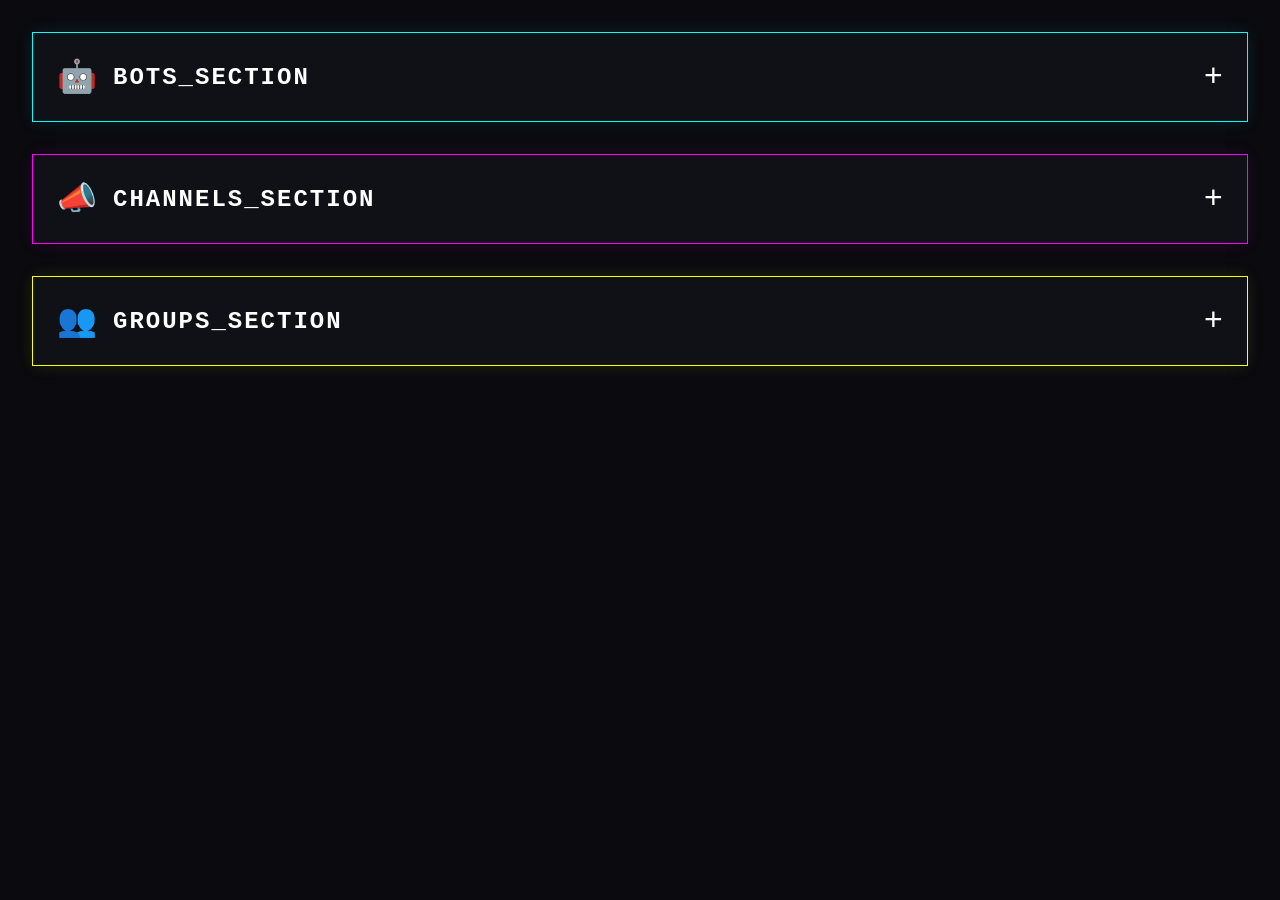
==== index.html @ acf625bb "Add files via upload" ====
<!DOCTYPE html>
<html lang="en">
<head>
    <meta charset="UTF-8">
    <meta name="viewport" content="width=device-width, initial-scale=1.0">
    <title>Cyber Dashboard</title>
    <link rel="stylesheet" href="style.css">
</head>
<body>
    <!-- Sezioni Collassabili -->
    <div class="projects-container">
        <!-- Sezione BOTS -->
        <div class="section">
            <div class="section-header" data-category="bots">
                <span class="section-icon">🤖</span>
                <h2>BOTS_SECTION</h2>
                <span class="section-toggle">+</span>
            </div>
            <div class="projects-grid" data-category="bots">
                <!-- BOTS cards qui -->
                <div class="cyber-card" data-category="bots">
                    <div class="card-glow"></div>
                    <div class="card-content">
                        <div class="card-header">
                            <span class="card-icon">🤖</span>
                            <h3>ChatFightBot</h3>
                            <span class="status-indicator active">ONLINE</span>
                        </div>
                        <p class="card-desc">Combat System</p>
                        <a href="https://t.me/ChatFightBot" class="card-link">
                            <span>ACCESS_BOT</span>
                            <span class="link-arrow">→</span>
                        </a>
                    </div>
                </div>

                <div class="cyber-card" data-category="bots">
                    <div class="card-glow"></div>
                    <div class="card-content">
                        <div class="card-header">
                            <span class="card-icon">🤖</span>
                            <h3>MultiForwardBot</h3>
                            <span class="status-indicator active">ONLINE</span>
                        </div>
                        <p class="card-desc">Forward System</p>
                        <a href="https://t.me/MultiForwardBot" class="card-link">
                            <span>ACCESS_BOT</span>
                            <span class="link-arrow">→</span>
                        </a>
                    </div>
                </div>

                <div class="cyber-card" data-category="bots">
                    <div class="card-glow"></div>
                    <div class="card-content">
                        <div class="card-header">
                            <span class="card-icon">🤖</span>
                            <h3>BlockListScammerBot</h3>
                            <span class="status-indicator active">ONLINE</span>
                        </div>
                        <p class="card-desc">Security System</p>
                        <a href="https://t.me/BlockListScammerBot" class="card-link">
                            <span>ACCESS_BOT</span>
                            <span class="link-arrow">→</span>
                        </a>
                    </div>
                </div>

                <div class="cyber-card offline" data-category="bots">
                    <div class="card-glow"></div>
                    <div class="card-content">
                        <div class="card-header">
                            <span class="card-icon">🤖</span>
                            <h3>DangerousUsersBot</h3>
                            <span class="status-indicator">OFFLINE</span>
                        </div>
                        <p class="card-desc">System Unavailable</p>
                        <span class="card-link disabled">
                            <span>ACCESS_DENIED</span>
                            <span class="link-arrow">×</span>
                        </span>
                    </div>
                </div>

                <div class="cyber-card offline" data-category="bots">
                    <div class="card-glow"></div>
                    <div class="card-content">
                        <div class="card-header">
                            <span class="card-icon">🤖</span>
                            <h3>WordChainMasterBot</h3>
                            <span class="status-indicator">OFFLINE</span>
                        </div>
                        <p class="card-desc">System Unavailable</p>
                        <span class="card-link disabled">
                            <span>ACCESS_DENIED</span>
                            <span class="link-arrow">×</span>
                        </span>
                    </div>
                </div>
            </div>
        </div>

        <!-- Sezione CHANNELS -->
        <div class="section">
            <div class="section-header" data-category="channels">
                <span class="section-icon">📣</span>
                <h2>CHANNELS_SECTION</h2>
                <span class="section-toggle">+</span>
            </div>
            <div class="projects-grid" data-category="channels">
                <!-- CHANNELS cards qui -->
                <div class="cyber-card" data-category="channels">
                    <div class="card-glow"></div>
                    <div class="card-content">
                        <div class="card-header">
                            <span class="card-icon">📣</span>
                            <h3>tginfoita</h3>
                            <span class="status-indicator active">ONLINE</span>
                        </div>
                        <p class="card-desc">Info Channel</p>
                        <a href="https://t.me/tginfoita" class="card-link">
                            <span>ACCESS_CHANNEL</span>
                            <span class="link-arrow">→</span>
                        </a>
                    </div>
                </div>

                <div class="cyber-card" data-category="channels">
                    <div class="card-glow"></div>
                    <div class="card-content">
                        <div class="card-header">
                            <span class="card-icon">📣</span>
                            <h3>betainfoita</h3>
                            <span class="status-indicator active">ONLINE</span>
                        </div>
                        <p class="card-desc">Beta Channel</p>
                        <a href="https://t.me/betainfoita" class="card-link">
                            <span>ACCESS_CHANNEL</span>
                            <span class="link-arrow">→</span>
                        </a>
                    </div>
                </div>

                <div class="cyber-card" data-category="channels">
                    <div class="card-glow"></div>
                    <div class="card-content">
                        <div class="card-header">
                            <span class="card-icon">📣</span>
                            <h3>ChatFightUpdates</h3>
                            <span class="status-indicator active">ONLINE</span>
                        </div>
                        <p class="card-desc">Updates Channel</p>
                        <a href="https://t.me/ChatFightUpdates" class="card-link">
                            <span>ACCESS_CHANNEL</span>
                            <span class="link-arrow">→</span>
                        </a>
                    </div>
                </div>
            </div>
        </div>

        <!-- Sezione GROUPS -->
        <div class="section">
            <div class="section-header" data-category="groups">
                <span class="section-icon">👥</span>
                <h2>GROUPS_SECTION</h2>
                <span class="section-toggle">+</span>
            </div>
            <div class="projects-grid" data-category="groups">
                <!-- GROUPS cards qui -->
                <div class="cyber-card" data-category="groups">
                    <div class="card-glow"></div>
                    <div class="card-content">
                        <div class="card-header">
                            <span class="card-icon">👥</span>
                            <h3>ITA_Gruppi</h3>
                            <span class="status-indicator active">ONLINE</span>
                        </div>
                        <p class="card-desc">Italian Hub</p>
                        <a href="https://t.me/ITA_Gruppi" class="card-link">
                            <span>ACCESS_GROUP</span>
                            <span class="link-arrow">→</span>
                        </a>
                    </div>
                </div>

                <div class="cyber-card" data-category="groups">
                    <div class="card-glow"></div>
                    <div class="card-content">
                        <div class="card-header">
                            <span class="card-icon">👥</span>
                            <h3>NetworkCina</h3>
                            <span class="status-indicator active">ONLINE</span>
                        </div>
                        <p class="card-desc">Network Hub</p>
                        <a href="https://t.me/NetworkCina/18" class="card-link">
                            <span>ACCESS_GROUP</span>
                            <span class="link-arrow">→</span>
                        </a>
                    </div>
                </div>

                <div class="cyber-card" data-category="groups">
                    <div class="card-glow"></div>
                    <div class="card-content">
                        <div class="card-header">
                            <span class="card-icon">👥</span>
                            <h3>tginfoitachat</h3>
                            <span class="status-indicator active">ONLINE</span>
                        </div>
                        <p class="card-desc">Chat Group</p>
                        <a href="https://t.me/tginfoitachat" class="card-link">
                            <span>ACCESS_GROUP</span>
                            <span class="link-arrow">→</span>
                        </a>
                    </div>
                </div>

                <div class="cyber-card" data-category="groups">
                    <div class="card-glow"></div>
                    <div class="card-content">
                        <div class="card-header">
                            <span class="card-icon">👥</span>
                            <h3>PlayersNetwork</h3>
                            <span class="status-indicator active">ONLINE</span>
                        </div>
                        <p class="card-desc">Players Hub</p>
                        <a href="https://t.me/PlayersNetwork/40" class="card-link">
                            <span>ACCESS_GROUP</span>
                            <span class="link-arrow">→</span>
                        </a>
                    </div>
                </div>
            </div>
        </div>
    </div>
    <script src="script.js"></script>
</body>
</html>
---- style.css ----
:root {
    /* Colors per category */
    --bot-primary: #00ffff;
    --bot-glow: rgba(0, 255, 255, 0.2);
    --channel-primary: #ff00ff;
    --channel-glow: rgba(255, 0, 255, 0.2);
    --group-primary: #ffff00;
    --group-glow: rgba(255, 255, 0, 0.2);
    
    /* Status colors */
    --status-online: #00ff00;
    --status-offline: #ff0000;
    
    /* Base colors */
    --bg: #0a0a0f;
    --card-bg: rgba(16, 16, 24, 0.95);
    --text: #ffffff;
    --text-dim: rgba(255, 255, 255, 0.7);
}

* {
    margin: 0;
    padding: 0;
    box-sizing: border-box;
}

body {
    background: var(--bg);
    color: var(--text);
    font-family: 'Courier New', monospace;
    min-height: 100vh;
    padding: 2rem;
}

/* Sezioni Collassabili */
.projects-container {
    max-width: 1400px;
    margin: 0 auto;
}

.section {
    margin-bottom: 2rem;
}

.section-header {
    display: flex;
    align-items: center;
    padding: 1.5rem;
    background: var(--card-bg);
    border: 1px solid rgba(255, 255, 255, 0.1);
    cursor: pointer;
    transition: all 0.3s ease;
    margin-bottom: 1rem;
}

.section-header[data-category="bots"] {
    border-color: var(--bot-primary);
    box-shadow: 0 0 15px rgba(0, 255, 255, 0.1);
}

.section-header[data-category="channels"] {
    border-color: var(--channel-primary);
    box-shadow: 0 0 15px rgba(255, 0, 255, 0.1);
}

.section-header[data-category="groups"] {
    border-color: var(--group-primary);
    box-shadow: 0 0 15px rgba(255, 255, 0, 0.1);
}

.section-icon {
    font-size: 2rem;
    margin-right: 1rem;
}

.section-header h2 {
    flex-grow: 1;
    font-size: 1.5rem;
    letter-spacing: 2px;
}

.section-toggle {
    font-size: 2rem;
    transition: transform 0.3s ease;
}

.section.active .section-toggle {
    transform: rotate(45deg);
}

.projects-grid {
    display: none;
    grid-template-columns: repeat(auto-fit, minmax(320px, 1fr));
    gap: 2rem;
    perspective: 1000px;
    padding: 1rem;
}

.section.active .projects-grid {
    display: grid;
}

/* Base Card Styles */
.cyber-card {
    position: relative;
    background: var(--card-bg);
    border: 1px solid rgba(255, 255, 255, 0.1);
    padding: 1.5rem;
    border-radius: 4px;
    transition: all 0.3s cubic-bezier(0.4, 0, 0.2, 1);
    transform-style: preserve-3d;
    backdrop-filter: blur(10px);
}

/* Category-specific card styles */
.cyber-card[data-category="bots"] {
    border-color: var(--bot-primary);
    box-shadow: 0 0 15px rgba(0, 255, 255, 0.1);
}

.cyber-card[data-category="channels"] {
    border-color: var(--channel-primary);
    box-shadow: 0 0 15px rgba(255, 0, 255, 0.1);
}

.cyber-card[data-category="groups"] {
    border-color: var(--group-primary);
    box-shadow: 0 0 15px rgba(255, 255, 0, 0.1);
}

/* Card Glow Effects */
.card-glow {
    position: absolute;
    inset: 0;
    pointer-events: none;
    opacity: 0;
    transition: opacity 0.3s ease;
    border-radius: 4px;
}

.cyber-card[data-category="bots"] .card-glow {
    background: var(--bot-glow);
}

.cyber-card[data-category="channels"] .card-glow {
    background: var(--channel-glow);
}

.cyber-card[data-category="groups"] .card-glow {
    background: var(--group-glow);
}

.cyber-card:hover .card-glow {
    opacity: 1;
    animation: glowPulse 2s infinite;
}

/* Card Content */
.card-content {
    position: relative;
    z-index: 1;
}

.card-header {
    display: flex;
    align-items: center;
    gap: 1rem;
    margin-bottom: 1rem;
    border-bottom: 1px solid rgba(255, 255, 255, 0.1);
    padding-bottom: 1rem;
}

.card-icon {
    font-size: 1.5rem;
    filter: drop-shadow(0 0 5px currentColor);
}

/* Status Indicators */
.status-indicator {
    margin-left: auto;
    padding: 0.3rem 0.8rem;
    border-radius: 2px;
    font-size: 0.8rem;
    text-transform: uppercase;
    letter-spacing: 1px;
    position: relative;
    overflow: hidden;
}

.status-indicator.active {
    background: rgba(0, 255, 0, 0.1);
    border: 1px solid var(--status-online);
    color: var(--status-online);
}

.status-indicator.active::before {
    content: '';
    position: absolute;
    width: 100%;
    height: 2px;
    background: var(--status-online);
    bottom: 0;
    left: 0;
    animation: scanline 2s linear infinite;
}

.status-indicator:not(.active) {
    background: rgba(255, 0, 0, 0.1);
    border: 1px solid var(--status-offline);
    color: var(--status-offline);
}

/* Card Description */
.card-desc {
    color: var(--text-dim);
    font-size: 0.9rem;
    margin-bottom: 1.5rem;
    line-height: 1.4;
}

/* Card Links */
.card-link {
    display: flex;
    justify-content: space-between;
    align-items: center;
    padding: 0.8rem 1rem;
    text-decoration: none;
    border: 1px solid currentColor;
    transition: all 0.3s ease;
    position: relative;
    overflow: hidden;
}

.cyber-card[data-category="bots"] .card-link {
    color: var(--bot-primary);
}

.cyber-card[data-category="channels"] .card-link {
    color: var(--channel-primary);
}

.cyber-card[data-category="groups"] .card-link {
    color: var(--group-primary);
}

.card-link::before {
    content: '';
    position: absolute;
    top: 0;
    left: -100%;
    width: 100%;
    height: 100%;
    background: currentColor;
    opacity: 0.1;
    transition: transform 0.3s ease;
}

.card-link:hover::before {
    transform: translateX(100%);
}

.link-arrow {
    transition: transform 0.3s ease;
}

.card-link:hover .link-arrow {
    transform: translateX(5px);
}

/* Disabled State */
.cyber-card.offline {
    opacity: 0.7;
    filter: grayscale(0.5);
}

.cyber-card.offline .card-link.disabled {
    cursor: not-allowed;
    opacity: 0.5;
    border-color: var(--status-offline);
    color: var(--status-offline);
}

/* Animations */
@keyframes glowPulse {
    0% { opacity: 0.5; }
    50% { opacity: 1; }
    100% { opacity: 0.5; }
}

@keyframes scanline {
    0% { transform: translateX(-100%); }
    100% { transform: translateX(100%); }
}

/* Hover Effects */
.cyber-card:hover {
    transform: translateY(-5px);
}

.cyber-card.offline:hover {
    transform: none;
}

/* Section Header Hover Effects */
.section-header:hover {
    transform: translateY(-2px);
}

.section-header[data-category="bots"]:hover {
    box-shadow: 0 0 20px rgba(0, 255, 255, 0.2);
}

.section-header[data-category="channels"]:hover {
    box-shadow: 0 0 20px rgba(255, 0, 255, 0.2);
}

.section-header[data-category="groups"]:hover {
    box-shadow: 0 0 20px rgba(255, 255, 0, 0.2);
}

/* Media Queries */
@media (max-width: 768px) {
    .projects-grid {
        grid-template-columns: 1fr;
    }
    
    .cyber-card {
        margin: 1rem 0;
    }

    .section-header {
        padding: 1rem;
    }

    .section-header h2 {
        font-size: 1.2rem;
    }
}

/* Category-specific card hover states */
.cyber-card[data-category="bots"]:hover {
    box-shadow: 0 0 30px rgba(0, 255, 255, 0.2);
}

.cyber-card[data-category="channels"]:hover {
    box-shadow: 0 0 30px rgba(255, 0, 255, 0.2);
}

.cyber-card[data-category="groups"]:hover {
    box-shadow: 0 0 30px rgba(255, 255, 0, 0.2);
}
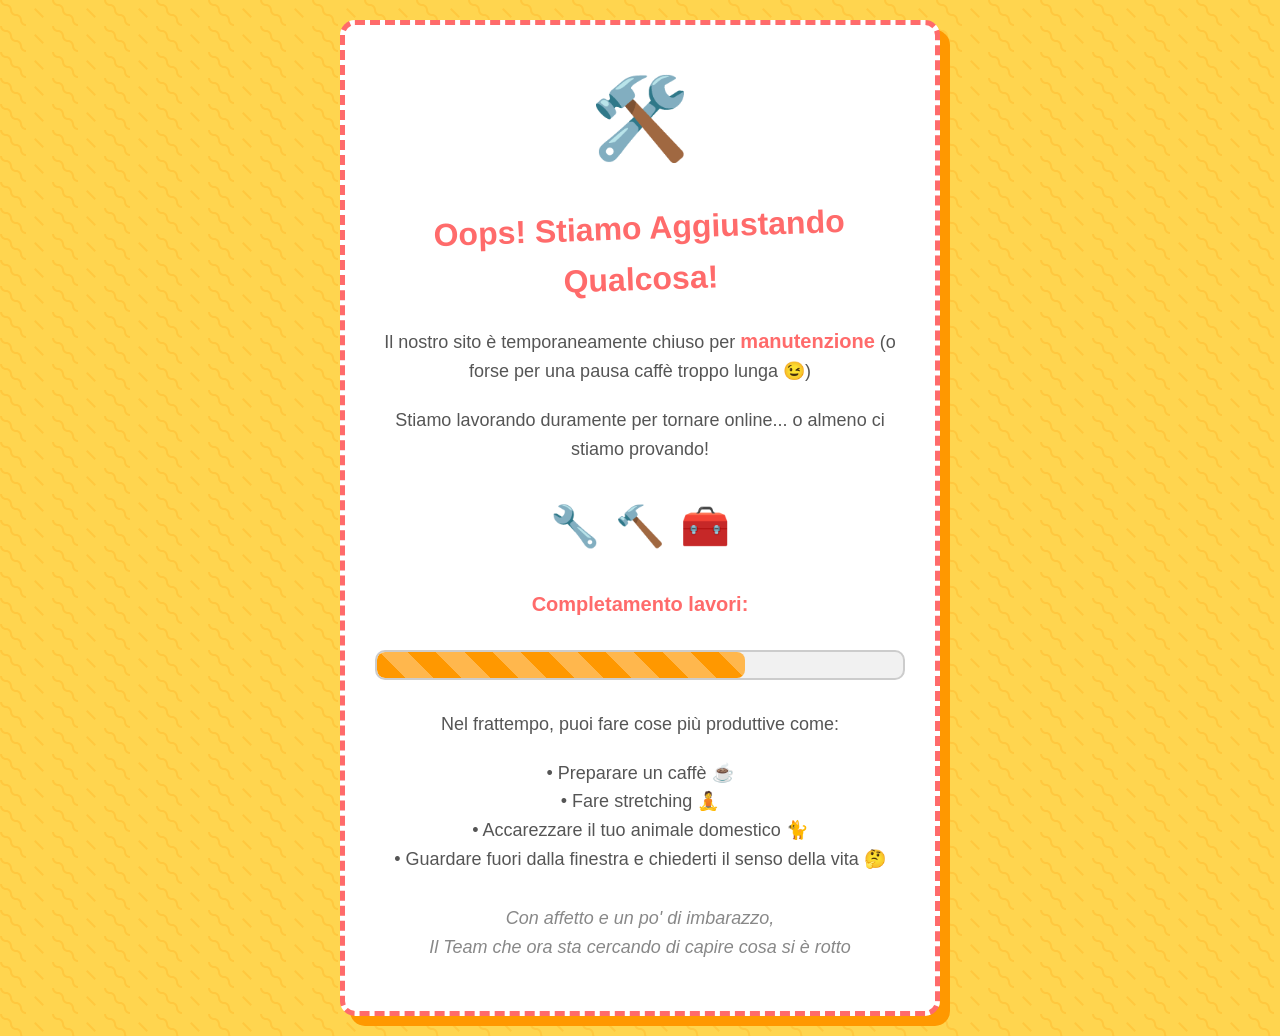
==== commit 19f9a07f: "Add files via upload" ====
--- a/index.html
+++ b/index.html
@@ -1,239 +1,181 @@
 <!DOCTYPE html>
-<html lang="en">
+<html lang="it">
 <head>
     <meta charset="UTF-8">
     <meta name="viewport" content="width=device-width, initial-scale=1.0">
-    <title>Cyber Dashboard</title>
-    <link rel="stylesheet" href="style.css">
+    <title>Oops! Stiamo Sistemando le Cose</title>
+    <style>
+        * {
+            margin: 0;
+            padding: 0;
+            box-sizing: border-box;
+        }
+        
+        body {
+            font-family: 'Comic Sans MS', cursive, sans-serif;
+            background-color: #ffd54f;
+            color: #333;
+            line-height: 1.6;
+            display: flex;
+            justify-content: center;
+            align-items: center;
+            min-height: 100vh;
+            padding: 20px;
+            background-image: url("data:image/svg+xml,%3Csvg width='52' height='26' viewBox='0 0 52 26' xmlns='http://www.w3.org/2000/svg'%3E%3Cg fill='none' fill-rule='evenodd'%3E%3Cg fill='%23ff9800' fill-opacity='0.2'%3E%3Cpath d='M10 10c0-2.21-1.79-4-4-4-3.314 0-6-2.686-6-6h2c0 2.21 1.79 4 4 4 3.314 0 6 2.686 6 6 0 2.21 1.79 4 4 4 3.314 0 6 2.686 6 6 0 2.21 1.79 4 4 4v2c-3.314 0-6-2.686-6-6 0-2.21-1.79-4-4-4-3.314 0-6-2.686-6-6zm25.464-1.95l8.486 8.486-1.414 1.414-8.486-8.486 1.414-1.414z' /%3E%3C/g%3E%3C/g%3E%3C/svg%3E");
+        }
+        
+        .container {
+            background-color: white;
+            border-radius: 15px;
+            border: 5px dashed #ff6b6b;
+            padding: 30px;
+            text-align: center;
+            max-width: 600px;
+            width: 100%;
+            box-shadow: 10px 10px 0px #ff9800;
+        }
+        
+        h1 {
+            color: #ff6b6b;
+            margin-bottom: 20px;
+            font-size: 32px;
+            transform: rotate(-2deg);
+        }
+        
+        .emoji {
+            font-size: 80px;
+            margin-bottom: 20px;
+            animation: bounce 2s infinite;
+        }
+        
+        p {
+            font-size: 18px;
+            margin-bottom: 20px;
+            color: #555;
+        }
+        
+        .strong {
+            font-weight: bold;
+            color: #ff6b6b;
+            font-size: 20px;
+        }
+        
+        .progress-container {
+            width: 100%;
+            background-color: #f1f1f1;
+            border-radius: 10px;
+            margin: 30px 0;
+            height: 30px;
+            border: 2px solid #ccc;
+            position: relative;
+            overflow: hidden;
+        }
+        
+        .progress-bar {
+            width: 70%;
+            height: 100%;
+            background: repeating-linear-gradient(
+                45deg,
+                #ff9800,
+                #ff9800 20px,
+                #ffb74d 20px,
+                #ffb74d 40px
+            );
+            border-radius: 8px;
+            animation: progress 3s ease-in-out infinite alternate;
+        }
+        
+        .tools {
+            display: flex;
+            justify-content: center;
+            margin: 30px 0;
+            gap: 15px;
+        }
+        
+        .tool {
+            font-size: 40px;
+            animation: wiggle 3s infinite;
+            transform-origin: center;
+        }
+        
+        .signature {
+            margin-top: 30px;
+            font-style: italic;
+            color: #888;
+        }
+        
+        @keyframes bounce {
+            0%, 100% {
+                transform: translateY(0);
+            }
+            50% {
+                transform: translateY(-20px);
+            }
+        }
+        
+        @keyframes wiggle {
+            0%, 100% {
+                transform: rotate(0deg);
+            }
+            25% {
+                transform: rotate(10deg);
+            }
+            75% {
+                transform: rotate(-10deg);
+            }
+        }
+        
+        @keyframes progress {
+            0% {
+                width: 30%;
+            }
+            100% {
+                width: 90%;
+            }
+        }
+        
+        @media (max-width: 768px) {
+            .container {
+                padding: 20px;
+                border-width: 3px;
+                box-shadow: 5px 5px 0px #ff9800;
+            }
+            
+            h1 {
+                font-size: 24px;
+            }
+            
+            .emoji {
+                font-size: 60px;
+            }
+        }
+    </style>
 </head>
 <body>
-    <!-- Sezioni Collassabili -->
-    <div class="projects-container">
-        <!-- Sezione BOTS -->
-        <div class="section">
-            <div class="section-header" data-category="bots">
-                <span class="section-icon">🤖</span>
-                <h2>BOTS_SECTION</h2>
-                <span class="section-toggle">+</span>
-            </div>
-            <div class="projects-grid" data-category="bots">
-                <!-- BOTS cards qui -->
-                <div class="cyber-card" data-category="bots">
-                    <div class="card-glow"></div>
-                    <div class="card-content">
-                        <div class="card-header">
-                            <span class="card-icon">🤖</span>
-                            <h3>ChatFightBot</h3>
-                            <span class="status-indicator active">ONLINE</span>
-                        </div>
-                        <p class="card-desc">Combat System</p>
-                        <a href="https://t.me/ChatFightBot" class="card-link">
-                            <span>ACCESS_BOT</span>
-                            <span class="link-arrow">→</span>
-                        </a>
-                    </div>
-                </div>
-
-                <div class="cyber-card" data-category="bots">
-                    <div class="card-glow"></div>
-                    <div class="card-content">
-                        <div class="card-header">
-                            <span class="card-icon">🤖</span>
-                            <h3>MultiForwardBot</h3>
-                            <span class="status-indicator active">ONLINE</span>
-                        </div>
-                        <p class="card-desc">Forward System</p>
-                        <a href="https://t.me/MultiForwardBot" class="card-link">
-                            <span>ACCESS_BOT</span>
-                            <span class="link-arrow">→</span>
-                        </a>
-                    </div>
-                </div>
-
-                <div class="cyber-card" data-category="bots">
-                    <div class="card-glow"></div>
-                    <div class="card-content">
-                        <div class="card-header">
-                            <span class="card-icon">🤖</span>
-                            <h3>BlockListScammerBot</h3>
-                            <span class="status-indicator active">ONLINE</span>
-                        </div>
-                        <p class="card-desc">Security System</p>
-                        <a href="https://t.me/BlockListScammerBot" class="card-link">
-                            <span>ACCESS_BOT</span>
-                            <span class="link-arrow">→</span>
-                        </a>
-                    </div>
-                </div>
-
-                <div class="cyber-card offline" data-category="bots">
-                    <div class="card-glow"></div>
-                    <div class="card-content">
-                        <div class="card-header">
-                            <span class="card-icon">🤖</span>
-                            <h3>DangerousUsersBot</h3>
-                            <span class="status-indicator">OFFLINE</span>
-                        </div>
-                        <p class="card-desc">System Unavailable</p>
-                        <span class="card-link disabled">
-                            <span>ACCESS_DENIED</span>
-                            <span class="link-arrow">×</span>
-                        </span>
-                    </div>
-                </div>
-
-                <div class="cyber-card offline" data-category="bots">
-                    <div class="card-glow"></div>
-                    <div class="card-content">
-                        <div class="card-header">
-                            <span class="card-icon">🤖</span>
-                            <h3>WordChainMasterBot</h3>
-                            <span class="status-indicator">OFFLINE</span>
-                        </div>
-                        <p class="card-desc">System Unavailable</p>
-                        <span class="card-link disabled">
-                            <span>ACCESS_DENIED</span>
-                            <span class="link-arrow">×</span>
-                        </span>
-                    </div>
-                </div>
-            </div>
+    <div class="container">
+        <div class="emoji">🛠️</div>
+        <h1>Oops! Stiamo Aggiustando Qualcosa!</h1>
+        <p>Il nostro sito è temporaneamente chiuso per <span class="strong">manutenzione</span> (o forse per una pausa caffè troppo lunga 😉)</p>
+        <p>Stiamo lavorando duramente per tornare online... o almeno ci stiamo provando!</p>
+        
+        <div class="tools">
+            <div class="tool">🔧</div>
+            <div class="tool">🔨</div>
+            <div class="tool">🧰</div>
         </div>
-
-        <!-- Sezione CHANNELS -->
-        <div class="section">
-            <div class="section-header" data-category="channels">
-                <span class="section-icon">📣</span>
-                <h2>CHANNELS_SECTION</h2>
-                <span class="section-toggle">+</span>
-            </div>
-            <div class="projects-grid" data-category="channels">
-                <!-- CHANNELS cards qui -->
-                <div class="cyber-card" data-category="channels">
-                    <div class="card-glow"></div>
-                    <div class="card-content">
-                        <div class="card-header">
-                            <span class="card-icon">📣</span>
-                            <h3>tginfoita</h3>
-                            <span class="status-indicator active">ONLINE</span>
-                        </div>
-                        <p class="card-desc">Info Channel</p>
-                        <a href="https://t.me/tginfoita" class="card-link">
-                            <span>ACCESS_CHANNEL</span>
-                            <span class="link-arrow">→</span>
-                        </a>
-                    </div>
-                </div>
-
-                <div class="cyber-card" data-category="channels">
-                    <div class="card-glow"></div>
-                    <div class="card-content">
-                        <div class="card-header">
-                            <span class="card-icon">📣</span>
-                            <h3>betainfoita</h3>
-                            <span class="status-indicator active">ONLINE</span>
-                        </div>
-                        <p class="card-desc">Beta Channel</p>
-                        <a href="https://t.me/betainfoita" class="card-link">
-                            <span>ACCESS_CHANNEL</span>
-                            <span class="link-arrow">→</span>
-                        </a>
-                    </div>
-                </div>
-
-                <div class="cyber-card" data-category="channels">
-                    <div class="card-glow"></div>
-                    <div class="card-content">
-                        <div class="card-header">
-                            <span class="card-icon">📣</span>
-                            <h3>ChatFightUpdates</h3>
-                            <span class="status-indicator active">ONLINE</span>
-                        </div>
-                        <p class="card-desc">Updates Channel</p>
-                        <a href="https://t.me/ChatFightUpdates" class="card-link">
-                            <span>ACCESS_CHANNEL</span>
-                            <span class="link-arrow">→</span>
-                        </a>
-                    </div>
-                </div>
-            </div>
+        
+        <p class="strong">Completamento lavori:</p>
+        <div class="progress-container">
+            <div class="progress-bar"></div>
         </div>
-
-        <!-- Sezione GROUPS -->
-        <div class="section">
-            <div class="section-header" data-category="groups">
-                <span class="section-icon">👥</span>
-                <h2>GROUPS_SECTION</h2>
-                <span class="section-toggle">+</span>
-            </div>
-            <div class="projects-grid" data-category="groups">
-                <!-- GROUPS cards qui -->
-                <div class="cyber-card" data-category="groups">
-                    <div class="card-glow"></div>
-                    <div class="card-content">
-                        <div class="card-header">
-                            <span class="card-icon">👥</span>
-                            <h3>ITA_Gruppi</h3>
-                            <span class="status-indicator active">ONLINE</span>
-                        </div>
-                        <p class="card-desc">Italian Hub</p>
-                        <a href="https://t.me/ITA_Gruppi" class="card-link">
-                            <span>ACCESS_GROUP</span>
-                            <span class="link-arrow">→</span>
-                        </a>
-                    </div>
-                </div>
-
-                <div class="cyber-card" data-category="groups">
-                    <div class="card-glow"></div>
-                    <div class="card-content">
-                        <div class="card-header">
-                            <span class="card-icon">👥</span>
-                            <h3>NetworkCina</h3>
-                            <span class="status-indicator active">ONLINE</span>
-                        </div>
-                        <p class="card-desc">Network Hub</p>
-                        <a href="https://t.me/NetworkCina/18" class="card-link">
-                            <span>ACCESS_GROUP</span>
-                            <span class="link-arrow">→</span>
-                        </a>
-                    </div>
-                </div>
-
-                <div class="cyber-card" data-category="groups">
-                    <div class="card-glow"></div>
-                    <div class="card-content">
-                        <div class="card-header">
-                            <span class="card-icon">👥</span>
-                            <h3>tginfoitachat</h3>
-                            <span class="status-indicator active">ONLINE</span>
-                        </div>
-                        <p class="card-desc">Chat Group</p>
-                        <a href="https://t.me/tginfoitachat" class="card-link">
-                            <span>ACCESS_GROUP</span>
-                            <span class="link-arrow">→</span>
-                        </a>
-                    </div>
-                </div>
-
-                <div class="cyber-card" data-category="groups">
-                    <div class="card-glow"></div>
-                    <div class="card-content">
-                        <div class="card-header">
-                            <span class="card-icon">👥</span>
-                            <h3>PlayersNetwork</h3>
-                            <span class="status-indicator active">ONLINE</span>
-                        </div>
-                        <p class="card-desc">Players Hub</p>
-                        <a href="https://t.me/PlayersNetwork/40" class="card-link">
-                            <span>ACCESS_GROUP</span>
-                            <span class="link-arrow">→</span>
-                        </a>
-                    </div>
-                </div>
-            </div>
-        </div>
+        
+        <p>Nel frattempo, puoi fare cose più produttive come:</p>
+        <p>• Preparare un caffè ☕<br>
+           • Fare stretching 🧘<br>
+           • Accarezzare il tuo animale domestico 🐈<br>
+           • Guardare fuori dalla finestra e chiederti il senso della vita 🤔</p>
+        
+        <p class="signature">Con affetto e un po' di imbarazzo, <br>Il Team che ora sta cercando di capire cosa si è rotto</p>
     </div>
-    <script src="script.js"></script>
 </body>
-</html>
+</html>
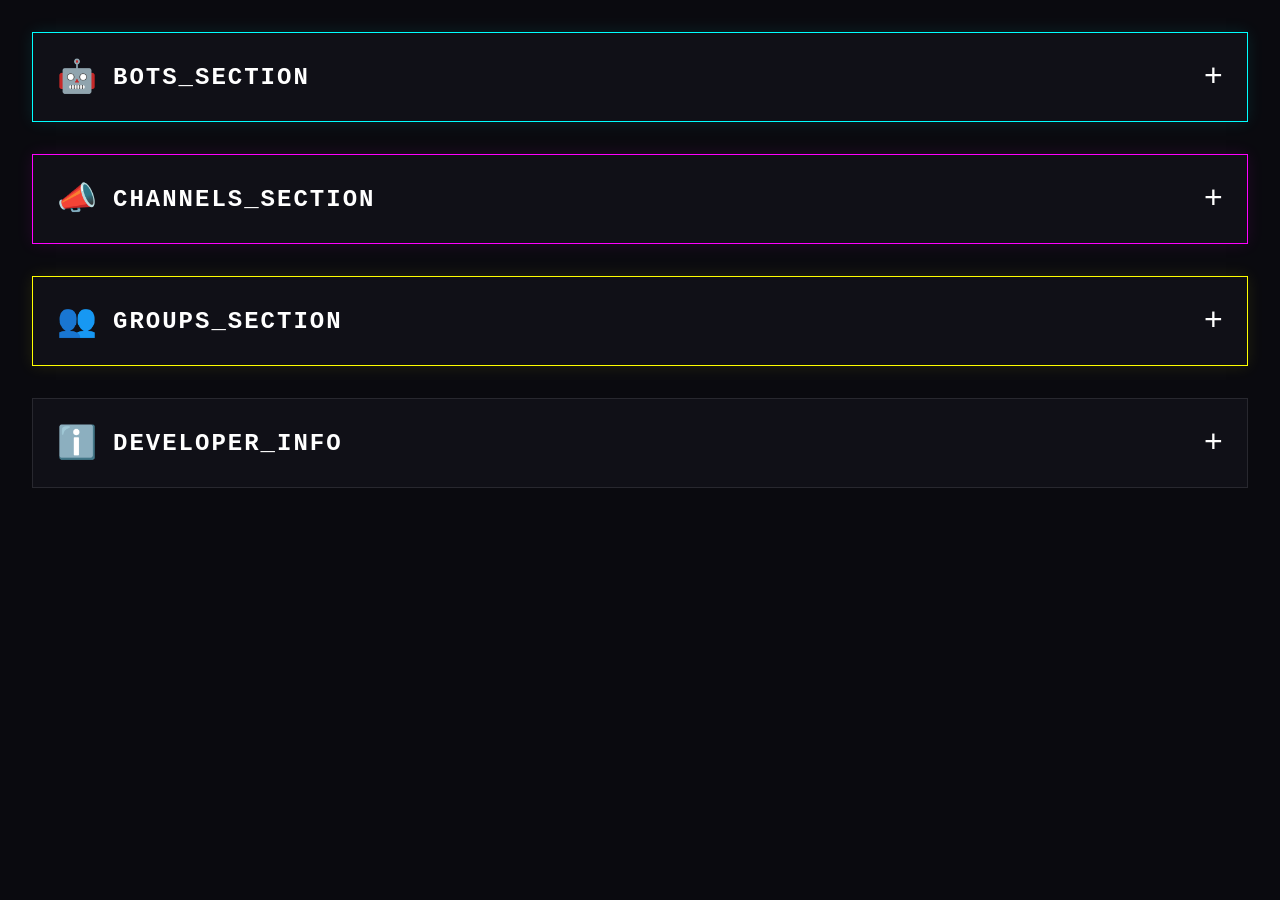
==== commit 4d53eb88: "Add files via upload" ====
--- a/index.html
+++ b/index.html
@@ -1,181 +1,296 @@
 <!DOCTYPE html>
-<html lang="it">
+<html lang="en">
 <head>
     <meta charset="UTF-8">
     <meta name="viewport" content="width=device-width, initial-scale=1.0">
-    <title>Oops! Stiamo Sistemando le Cose</title>
-    <style>
-        * {
-            margin: 0;
-            padding: 0;
-            box-sizing: border-box;
-        }
-        
-        body {
-            font-family: 'Comic Sans MS', cursive, sans-serif;
-            background-color: #ffd54f;
-            color: #333;
-            line-height: 1.6;
-            display: flex;
-            justify-content: center;
-            align-items: center;
-            min-height: 100vh;
-            padding: 20px;
-            background-image: url("data:image/svg+xml,%3Csvg width='52' height='26' viewBox='0 0 52 26' xmlns='http://www.w3.org/2000/svg'%3E%3Cg fill='none' fill-rule='evenodd'%3E%3Cg fill='%23ff9800' fill-opacity='0.2'%3E%3Cpath d='M10 10c0-2.21-1.79-4-4-4-3.314 0-6-2.686-6-6h2c0 2.21 1.79 4 4 4 3.314 0 6 2.686 6 6 0 2.21 1.79 4 4 4 3.314 0 6 2.686 6 6 0 2.21 1.79 4 4 4v2c-3.314 0-6-2.686-6-6 0-2.21-1.79-4-4-4-3.314 0-6-2.686-6-6zm25.464-1.95l8.486 8.486-1.414 1.414-8.486-8.486 1.414-1.414z' /%3E%3C/g%3E%3C/g%3E%3C/svg%3E");
-        }
-        
-        .container {
-            background-color: white;
-            border-radius: 15px;
-            border: 5px dashed #ff6b6b;
-            padding: 30px;
-            text-align: center;
-            max-width: 600px;
-            width: 100%;
-            box-shadow: 10px 10px 0px #ff9800;
-        }
-        
-        h1 {
-            color: #ff6b6b;
-            margin-bottom: 20px;
-            font-size: 32px;
-            transform: rotate(-2deg);
-        }
-        
-        .emoji {
-            font-size: 80px;
-            margin-bottom: 20px;
-            animation: bounce 2s infinite;
-        }
-        
-        p {
-            font-size: 18px;
-            margin-bottom: 20px;
-            color: #555;
-        }
-        
-        .strong {
-            font-weight: bold;
-            color: #ff6b6b;
-            font-size: 20px;
-        }
-        
-        .progress-container {
-            width: 100%;
-            background-color: #f1f1f1;
-            border-radius: 10px;
-            margin: 30px 0;
-            height: 30px;
-            border: 2px solid #ccc;
-            position: relative;
-            overflow: hidden;
-        }
-        
-        .progress-bar {
-            width: 70%;
-            height: 100%;
-            background: repeating-linear-gradient(
-                45deg,
-                #ff9800,
-                #ff9800 20px,
-                #ffb74d 20px,
-                #ffb74d 40px
-            );
-            border-radius: 8px;
-            animation: progress 3s ease-in-out infinite alternate;
-        }
-        
-        .tools {
-            display: flex;
-            justify-content: center;
-            margin: 30px 0;
-            gap: 15px;
-        }
-        
-        .tool {
-            font-size: 40px;
-            animation: wiggle 3s infinite;
-            transform-origin: center;
-        }
-        
-        .signature {
-            margin-top: 30px;
-            font-style: italic;
-            color: #888;
-        }
-        
-        @keyframes bounce {
-            0%, 100% {
-                transform: translateY(0);
-            }
-            50% {
-                transform: translateY(-20px);
-            }
-        }
-        
-        @keyframes wiggle {
-            0%, 100% {
-                transform: rotate(0deg);
-            }
-            25% {
-                transform: rotate(10deg);
-            }
-            75% {
-                transform: rotate(-10deg);
-            }
-        }
-        
-        @keyframes progress {
-            0% {
-                width: 30%;
-            }
-            100% {
-                width: 90%;
-            }
-        }
-        
-        @media (max-width: 768px) {
-            .container {
-                padding: 20px;
-                border-width: 3px;
-                box-shadow: 5px 5px 0px #ff9800;
-            }
-            
-            h1 {
-                font-size: 24px;
-            }
-            
-            .emoji {
-                font-size: 60px;
-            }
-        }
-    </style>
+    <title>Cyber Dashboard</title>
+    <link rel="stylesheet" href="style.css">
 </head>
 <body>
-    <div class="container">
-        <div class="emoji">🛠️</div>
-        <h1>Oops! Stiamo Aggiustando Qualcosa!</h1>
-        <p>Il nostro sito è temporaneamente chiuso per <span class="strong">manutenzione</span> (o forse per una pausa caffè troppo lunga 😉)</p>
-        <p>Stiamo lavorando duramente per tornare online... o almeno ci stiamo provando!</p>
-        
-        <div class="tools">
-            <div class="tool">🔧</div>
-            <div class="tool">🔨</div>
-            <div class="tool">🧰</div>
-        </div>
-        
-        <p class="strong">Completamento lavori:</p>
-        <div class="progress-container">
-            <div class="progress-bar"></div>
-        </div>
-        
-        <p>Nel frattempo, puoi fare cose più produttive come:</p>
-        <p>• Preparare un caffè ☕<br>
-           • Fare stretching 🧘<br>
-           • Accarezzare il tuo animale domestico 🐈<br>
-           • Guardare fuori dalla finestra e chiederti il senso della vita 🤔</p>
-        
-        <p class="signature">Con affetto e un po' di imbarazzo, <br>Il Team che ora sta cercando di capire cosa si è rotto</p>
+    <div class="projects-container">
+        <!-- Sezione BOTS -->
+        <div class="section">
+            <div class="section-header" data-category="bots">
+                <span class="section-icon">🤖</span>
+                <h2>BOTS_SECTION</h2>
+                <span class="section-toggle">+</span>
+            </div>
+            <div class="projects-grid" data-category="bots">
+                <div class="cyber-card" data-category="bots">
+                    <div class="card-glow"></div>
+                    <div class="card-content">
+                        <div class="card-header">
+                            <span class="card-icon">🤖</span>
+                            <h3>ChatFightBot</h3>
+                            <span class="status-indicator active">ONLINE</span>
+                        </div>
+                        <p class="card-desc">Combat System</p>
+                        <a href="https://t.me/ChatFightBot" class="card-link">
+                            <span>ACCESS_BOT</span>
+                            <span class="link-arrow">→</span>
+                        </a>
+                    </div>
+                </div>
+
+                <div class="cyber-card" data-category="bots">
+                    <div class="card-glow"></div>
+                    <div class="card-content">
+                        <div class="card-header">
+                            <span class="card-icon">🤖</span>
+                            <h3>MultiForwardBot</h3>
+                            <span class="status-indicator active">ONLINE</span>
+                        </div>
+                        <p class="card-desc">Forward System</p>
+                        <a href="https://t.me/MultiForwardBot" class="card-link">
+                            <span>ACCESS_BOT</span>
+                            <span class="link-arrow">→</span>
+                        </a>
+                    </div>
+                </div>
+
+                <div class="cyber-card" data-category="bots">
+                    <div class="card-glow"></div>
+                    <div class="card-content">
+                        <div class="card-header">
+                            <span class="card-icon">🤖</span>
+                            <h3>BlockListScammerBot</h3>
+                            <span class="status-indicator active">ONLINE</span>
+                        </div>
+                        <p class="card-desc">Security System</p>
+                        <a href="https://t.me/BlockListScammerBot" class="card-link">
+                            <span>ACCESS_BOT</span>
+                            <span class="link-arrow">→</span>
+                        </a>
+                    </div>
+                </div>
+
+                <div class="cyber-card offline" data-category="bots">
+                    <div class="card-glow"></div>
+                    <div class="card-content">
+                        <div class="card-header">
+                            <span class="card-icon">🤖</span>
+                            <h3>DangerousUsersBot</h3>
+                            <span class="status-indicator">OFFLINE</span>
+                        </div>
+                        <p class="card-desc">System Unavailable</p>
+                        <span class="card-link disabled">
+                            <span>ACCESS_DENIED</span>
+                            <span class="link-arrow">×</span>
+                        </span>
+                    </div>
+                </div>
+
+                <div class="cyber-card offline" data-category="bots">
+                    <div class="card-glow"></div>
+                    <div class="card-content">
+                        <div class="card-header">
+                            <span class="card-icon">🤖</span>
+                            <h3>WordChainMasterBot</h3>
+                            <span class="status-indicator">OFFLINE</span>
+                        </div>
+                        <p class="card-desc">System Unavailable</p>
+                        <span class="card-link disabled">
+                            <span>ACCESS_DENIED</span>
+                            <span class="link-arrow">×</span>
+                        </span>
+                    </div>
+                </div>
+            </div>
+        </div>
+<!-- Sezione CHANNELS -->
+        <div class="section">
+            <div class="section-header" data-category="channels">
+                <span class="section-icon">📣</span>
+                <h2>CHANNELS_SECTION</h2>
+                <span class="section-toggle">+</span>
+            </div>
+            <div class="projects-grid" data-category="channels">
+                <div class="cyber-card" data-category="channels">
+                    <div class="card-glow"></div>
+                    <div class="card-content">
+                        <div class="card-header">
+                            <span class="card-icon">📣</span>
+                            <h3>tginfoita</h3>
+                            <span class="status-indicator active">ONLINE</span>
+                        </div>
+                        <p class="card-desc">Info Channel</p>
+                        <a href="https://t.me/tginfoita" class="card-link">
+                            <span>ACCESS_CHANNEL</span>
+                            <span class="link-arrow">→</span>
+                        </a>
+                    </div>
+                </div>
+
+                <div class="cyber-card" data-category="channels">
+                    <div class="card-glow"></div>
+                    <div class="card-content">
+                        <div class="card-header">
+                            <span class="card-icon">📣</span>
+                            <h3>betainfoita</h3>
+                            <span class="status-indicator active">ONLINE</span>
+                        </div>
+                        <p class="card-desc">Beta Channel</p>
+                        <a href="https://t.me/betainfoita" class="card-link">
+                            <span>ACCESS_CHANNEL</span>
+                            <span class="link-arrow">→</span>
+                        </a>
+                    </div>
+                </div>
+
+                <div class="cyber-card" data-category="channels">
+                    <div class="card-glow"></div>
+                    <div class="card-content">
+                        <div class="card-header">
+                            <span class="card-icon">📣</span>
+                            <h3>ChatFightUpdates</h3>
+                            <span class="status-indicator active">ONLINE</span>
+                        </div>
+                        <p class="card-desc">Updates Channel</p>
+                        <a href="https://t.me/ChatFightUpdates" class="card-link">
+                            <span>ACCESS_CHANNEL</span>
+                            <span class="link-arrow">→</span>
+                        </a>
+                    </div>
+                </div>
+            </div>
+        </div>
+
+        <!-- Sezione GROUPS -->
+        <div class="section">
+            <div class="section-header" data-category="groups">
+                <span class="section-icon">👥</span>
+                <h2>GROUPS_SECTION</h2>
+                <span class="section-toggle">+</span>
+            </div>
+            <div class="projects-grid" data-category="groups">
+                <div class="cyber-card" data-category="groups">
+                    <div class="card-glow"></div>
+                    <div class="card-content">
+                        <div class="card-header">
+                            <span class="card-icon">👥</span>
+                            <h3>ITA_Gruppi</h3>
+                            <span class="status-indicator active">ONLINE</span>
+                        </div>
+                        <p class="card-desc">Italian Hub</p>
+                        <a href="https://t.me/ITA_Gruppi" class="card-link">
+                            <span>ACCESS_GROUP</span>
+                            <span class="link-arrow">→</span>
+                        </a>
+                    </div>
+                </div>
+
+                <div class="cyber-card" data-category="groups">
+                    <div class="card-glow"></div>
+                    <div class="card-content">
+                        <div class="card-header">
+                            <span class="card-icon">👥</span>
+                            <h3>NetworkCina</h3>
+                            <span class="status-indicator active">ONLINE</span>
+                        </div>
+                        <p class="card-desc">Network Hub</p>
+                        <a href="https://t.me/NetworkCina/18" class="card-link">
+                            <span>ACCESS_GROUP</span>
+                            <span class="link-arrow">→</span>
+                        </a>
+                    </div>
+                </div>
+
+                <div class="cyber-card" data-category="groups">
+                    <div class="card-glow"></div>
+                    <div class="card-content">
+                        <div class="card-header">
+                            <span class="card-icon">👥</span>
+                            <h3>tginfoitachat</h3>
+                            <span class="status-indicator active">ONLINE</span>
+                        </div>
+                        <p class="card-desc">Chat Group</p>
+                        <a href="https://t.me/tginfoitachat" class="card-link">
+                            <span>ACCESS_GROUP</span>
+                            <span class="link-arrow">→</span>
+                        </a>
+                    </div>
+                </div>
+
+                <div class="cyber-card" data-category="groups">
+                    <div class="card-glow"></div>
+                    <div class="card-content">
+                        <div class="card-header">
+                            <span class="card-icon">👥</span>
+                            <h3>PlayersNetwork</h3>
+                            <span class="status-indicator active">ONLINE</span>
+                        </div>
+                        <p class="card-desc">Players Hub</p>
+                        <a href="https://t.me/PlayersNetwork/40" class="card-link">
+                            <span>ACCESS_GROUP</span>
+                            <span class="link-arrow">→</span>
+                        </a>
+                    </div>
+                </div>
+            </div>
+        </div>
+
+        <!-- Sezione INFO -->
+        <div class="section">
+            <div class="section-header" data-category="info">
+                <span class="section-icon">ℹ️</span>
+                <h2>DEVELOPER_INFO</h2>
+                <span class="section-toggle">+</span>
+            </div>
+            <div class="projects-grid" data-category="info">
+                <div class="cyber-card" data-category="info">
+                    <div class="card-glow"></div>
+                    <div class="card-content">
+                        <div class="card-header">
+                            <span class="card-icon">📆</span>
+                            <h3>Active Since</h3>
+                            <span class="status-indicator active">2017</span>
+                        </div>
+                        <p class="card-desc">Present on Telegram with love from...</p>
+                    </div>
+                </div>
+
+                <div class="cyber-card" data-category="info">
+                    <div class="card-glow"></div>
+                    <div class="card-content">
+                        <div class="card-header">
+                            <span class="card-icon">🆔</span>
+                            <h3>Telegram ID</h3>
+                            <span class="status-indicator active">ACTIVE</span>
+                        </div>
+                        <p class="card-desc">633883299</p>
+                    </div>
+                </div>
+
+                <div class="cyber-card" data-category="info">
+                    <div class="card-glow"></div>
+                    <div class="card-content">
+                        <div class="card-header">
+                            <span class="card-icon">👤</span>
+                            <h3>Usernames</h3>
+                            <span class="status-indicator active">ACTIVE</span>
+                        </div>
+                        <p class="card-desc">@Direttore / @Condannato</p>
+                    </div>
+                </div>
+
+                <div class="cyber-card" data-category="info">
+                    <div class="card-glow"></div>
+                    <div class="card-content">
+                        <div class="card-header">
+                            <span class="card-icon">🔒</span>
+                            <h3>Limited Access</h3>
+                            <span class="status-indicator active">ONLINE</span>
+                        </div>
+                        <p class="card-desc">🇮🇹LIMITATI🇮🇹 - 🇬🇧LIMITED🇬🇧</p>
+                        <a href="https://t.me/facsoBot" class="card-link">
+                            <span>ACCESS_RESTRICTED</span>
+                            <span class="link-arrow">→</span>
+                        </a>
+                    </div>
+                </div>
+            </div>
+        </div>
     </div>
+    <script src="script.js"></script>
 </body>
 </html>
--- a/style.css
+++ b/style.css
@@ -0,0 +1,351 @@
+:root {
+    /* Colors per category */
+    --bot-primary: #00ffff;
+    --bot-glow: rgba(0, 255, 255, 0.2);
+    --channel-primary: #ff00ff;
+    --channel-glow: rgba(255, 0, 255, 0.2);
+    --group-primary: #ffff00;
+    --group-glow: rgba(255, 255, 0, 0.2);
+    
+    /* Status colors */
+    --status-online: #00ff00;
+    --status-offline: #ff0000;
+    
+    /* Base colors */
+    --bg: #0a0a0f;
+    --card-bg: rgba(16, 16, 24, 0.95);
+    --text: #ffffff;
+    --text-dim: rgba(255, 255, 255, 0.7);
+}
+
+* {
+    margin: 0;
+    padding: 0;
+    box-sizing: border-box;
+}
+
+body {
+    background: var(--bg);
+    color: var(--text);
+    font-family: 'Courier New', monospace;
+    min-height: 100vh;
+    padding: 2rem;
+}
+
+/* Sezioni Collassabili */
+.projects-container {
+    max-width: 1400px;
+    margin: 0 auto;
+}
+
+.section {
+    margin-bottom: 2rem;
+}
+
+.section-header {
+    display: flex;
+    align-items: center;
+    padding: 1.5rem;
+    background: var(--card-bg);
+    border: 1px solid rgba(255, 255, 255, 0.1);
+    cursor: pointer;
+    transition: all 0.3s ease;
+    margin-bottom: 1rem;
+}
+
+.section-header[data-category="bots"] {
+    border-color: var(--bot-primary);
+    box-shadow: 0 0 15px rgba(0, 255, 255, 0.1);
+}
+
+.section-header[data-category="channels"] {
+    border-color: var(--channel-primary);
+    box-shadow: 0 0 15px rgba(255, 0, 255, 0.1);
+}
+
+.section-header[data-category="groups"] {
+    border-color: var(--group-primary);
+    box-shadow: 0 0 15px rgba(255, 255, 0, 0.1);
+}
+
+.section-icon {
+    font-size: 2rem;
+    margin-right: 1rem;
+}
+
+.section-header h2 {
+    flex-grow: 1;
+    font-size: 1.5rem;
+    letter-spacing: 2px;
+}
+
+.section-toggle {
+    font-size: 2rem;
+    transition: transform 0.3s ease;
+}
+
+.section.active .section-toggle {
+    transform: rotate(45deg);
+}
+
+.projects-grid {
+    display: none;
+    grid-template-columns: repeat(auto-fit, minmax(320px, 1fr));
+    gap: 2rem;
+    perspective: 1000px;
+    padding: 1rem;
+}
+
+.section.active .projects-grid {
+    display: grid;
+}
+
+/* Base Card Styles */
+.cyber-card {
+    position: relative;
+    background: var(--card-bg);
+    border: 1px solid rgba(255, 255, 255, 0.1);
+    padding: 1.5rem;
+    border-radius: 4px;
+    transition: all 0.3s cubic-bezier(0.4, 0, 0.2, 1);
+    transform-style: preserve-3d;
+    backdrop-filter: blur(10px);
+}
+
+/* Category-specific card styles */
+.cyber-card[data-category="bots"] {
+    border-color: var(--bot-primary);
+    box-shadow: 0 0 15px rgba(0, 255, 255, 0.1);
+}
+
+.cyber-card[data-category="channels"] {
+    border-color: var(--channel-primary);
+    box-shadow: 0 0 15px rgba(255, 0, 255, 0.1);
+}
+
+.cyber-card[data-category="groups"] {
+    border-color: var(--group-primary);
+    box-shadow: 0 0 15px rgba(255, 255, 0, 0.1);
+}
+
+/* Card Glow Effects */
+.card-glow {
+    position: absolute;
+    inset: 0;
+    pointer-events: none;
+    opacity: 0;
+    transition: opacity 0.3s ease;
+    border-radius: 4px;
+}
+
+.cyber-card[data-category="bots"] .card-glow {
+    background: var(--bot-glow);
+}
+
+.cyber-card[data-category="channels"] .card-glow {
+    background: var(--channel-glow);
+}
+
+.cyber-card[data-category="groups"] .card-glow {
+    background: var(--group-glow);
+}
+
+.cyber-card:hover .card-glow {
+    opacity: 1;
+    animation: glowPulse 2s infinite;
+}
+
+/* Card Content */
+.card-content {
+    position: relative;
+    z-index: 1;
+}
+
+.card-header {
+    display: flex;
+    align-items: center;
+    gap: 1rem;
+    margin-bottom: 1rem;
+    border-bottom: 1px solid rgba(255, 255, 255, 0.1);
+    padding-bottom: 1rem;
+}
+
+.card-icon {
+    font-size: 1.5rem;
+    filter: drop-shadow(0 0 5px currentColor);
+}
+
+/* Status Indicators */
+.status-indicator {
+    margin-left: auto;
+    padding: 0.3rem 0.8rem;
+    border-radius: 2px;
+    font-size: 0.8rem;
+    text-transform: uppercase;
+    letter-spacing: 1px;
+    position: relative;
+    overflow: hidden;
+}
+
+.status-indicator.active {
+    background: rgba(0, 255, 0, 0.1);
+    border: 1px solid var(--status-online);
+    color: var(--status-online);
+}
+
+.status-indicator.active::before {
+    content: '';
+    position: absolute;
+    width: 100%;
+    height: 2px;
+    background: var(--status-online);
+    bottom: 0;
+    left: 0;
+    animation: scanline 2s linear infinite;
+}
+
+.status-indicator:not(.active) {
+    background: rgba(255, 0, 0, 0.1);
+    border: 1px solid var(--status-offline);
+    color: var(--status-offline);
+}
+
+/* Card Description */
+.card-desc {
+    color: var(--text-dim);
+    font-size: 0.9rem;
+    margin-bottom: 1.5rem;
+    line-height: 1.4;
+}
+
+/* Card Links */
+.card-link {
+    display: flex;
+    justify-content: space-between;
+    align-items: center;
+    padding: 0.8rem 1rem;
+    text-decoration: none;
+    border: 1px solid currentColor;
+    transition: all 0.3s ease;
+    position: relative;
+    overflow: hidden;
+}
+
+.cyber-card[data-category="bots"] .card-link {
+    color: var(--bot-primary);
+}
+
+.cyber-card[data-category="channels"] .card-link {
+    color: var(--channel-primary);
+}
+
+.cyber-card[data-category="groups"] .card-link {
+    color: var(--group-primary);
+}
+
+.card-link::before {
+    content: '';
+    position: absolute;
+    top: 0;
+    left: -100%;
+    width: 100%;
+    height: 100%;
+    background: currentColor;
+    opacity: 0.1;
+    transition: transform 0.3s ease;
+}
+
+.card-link:hover::before {
+    transform: translateX(100%);
+}
+
+.link-arrow {
+    transition: transform 0.3s ease;
+}
+
+.card-link:hover .link-arrow {
+    transform: translateX(5px);
+}
+
+/* Disabled State */
+.cyber-card.offline {
+    opacity: 0.7;
+    filter: grayscale(0.5);
+}
+
+.cyber-card.offline .card-link.disabled {
+    cursor: not-allowed;
+    opacity: 0.5;
+    border-color: var(--status-offline);
+    color: var(--status-offline);
+}
+
+/* Animations */
+@keyframes glowPulse {
+    0% { opacity: 0.5; }
+    50% { opacity: 1; }
+    100% { opacity: 0.5; }
+}
+
+@keyframes scanline {
+    0% { transform: translateX(-100%); }
+    100% { transform: translateX(100%); }
+}
+
+/* Hover Effects */
+.cyber-card:hover {
+    transform: translateY(-5px);
+}
+
+.cyber-card.offline:hover {
+    transform: none;
+}
+
+/* Section Header Hover Effects */
+.section-header:hover {
+    transform: translateY(-2px);
+}
+
+.section-header[data-category="bots"]:hover {
+    box-shadow: 0 0 20px rgba(0, 255, 255, 0.2);
+}
+
+.section-header[data-category="channels"]:hover {
+    box-shadow: 0 0 20px rgba(255, 0, 255, 0.2);
+}
+
+.section-header[data-category="groups"]:hover {
+    box-shadow: 0 0 20px rgba(255, 255, 0, 0.2);
+}
+
+/* Media Queries */
+@media (max-width: 768px) {
+    .projects-grid {
+        grid-template-columns: 1fr;
+    }
+    
+    .cyber-card {
+        margin: 1rem 0;
+    }
+
+    .section-header {
+        padding: 1rem;
+    }
+
+    .section-header h2 {
+        font-size: 1.2rem;
+    }
+}
+
+/* Category-specific card hover states */
+.cyber-card[data-category="bots"]:hover {
+    box-shadow: 0 0 30px rgba(0, 255, 255, 0.2);
+}
+
+.cyber-card[data-category="channels"]:hover {
+    box-shadow: 0 0 30px rgba(255, 0, 255, 0.2);
+}
+
+.cyber-card[data-category="groups"]:hover {
+    box-shadow: 0 0 30px rgba(255, 255, 0, 0.2);
+}
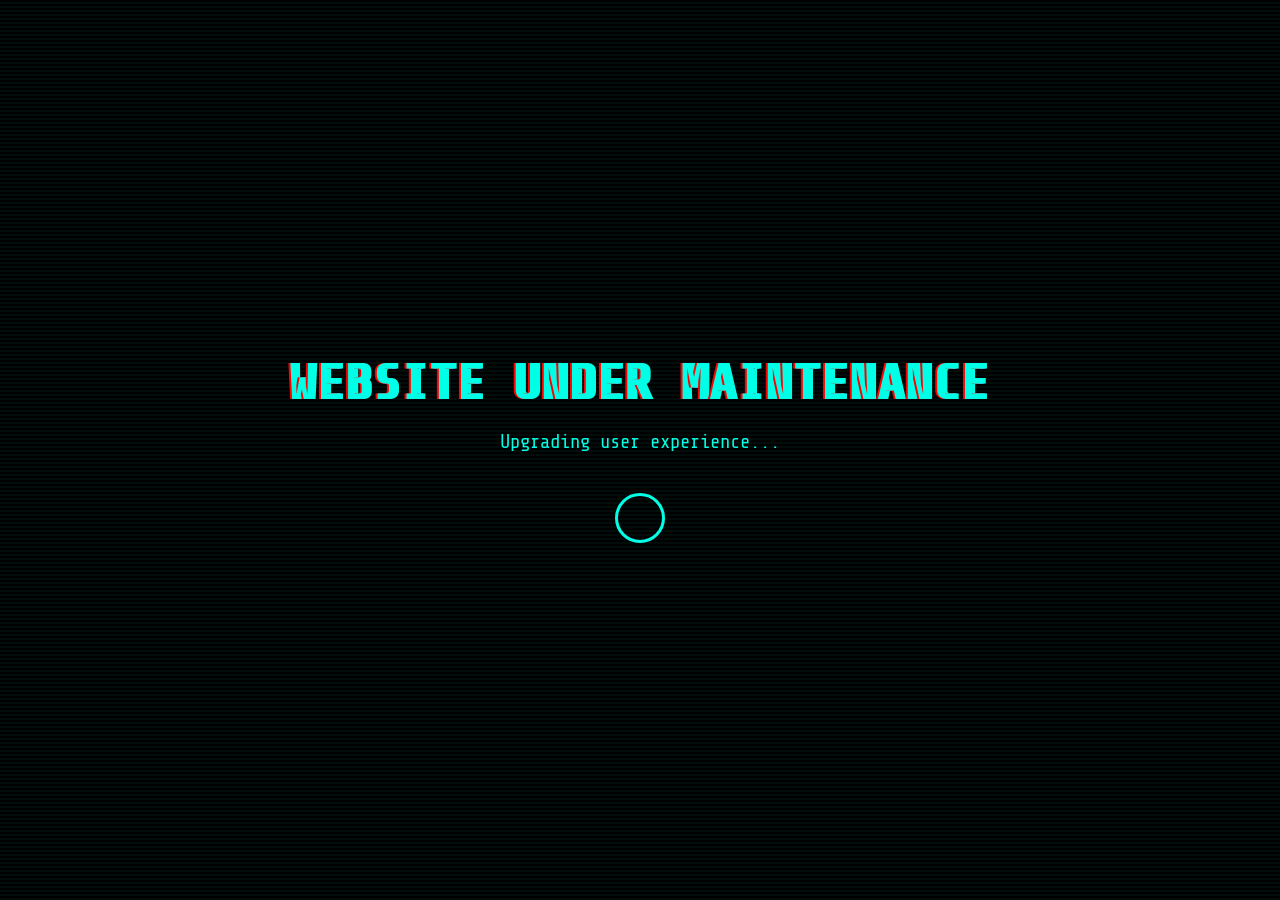
==== commit 50629d08: "Add files via upload" ====
--- a/index.html
+++ b/index.html
@@ -1,296 +1,26 @@
 <!DOCTYPE html>
 <html lang="en">
 <head>
-    <meta charset="UTF-8">
-    <meta name="viewport" content="width=device-width, initial-scale=1.0">
-    <title>Cyber Dashboard</title>
-    <link rel="stylesheet" href="style.css">
+  <meta charset="UTF-8">
+  <meta name="viewport" content="width=device-width, initial-scale=1">
+  <title>Website Under Maintenance</title>
+  <link rel="stylesheet" href="style.css">
 </head>
 <body>
-    <div class="projects-container">
-        <!-- Sezione BOTS -->
-        <div class="section">
-            <div class="section-header" data-category="bots">
-                <span class="section-icon">🤖</span>
-                <h2>BOTS_SECTION</h2>
-                <span class="section-toggle">+</span>
-            </div>
-            <div class="projects-grid" data-category="bots">
-                <div class="cyber-card" data-category="bots">
-                    <div class="card-glow"></div>
-                    <div class="card-content">
-                        <div class="card-header">
-                            <span class="card-icon">🤖</span>
-                            <h3>ChatFightBot</h3>
-                            <span class="status-indicator active">ONLINE</span>
-                        </div>
-                        <p class="card-desc">Combat System</p>
-                        <a href="https://t.me/ChatFightBot" class="card-link">
-                            <span>ACCESS_BOT</span>
-                            <span class="link-arrow">→</span>
-                        </a>
-                    </div>
-                </div>
+  <!-- Sfondo glitch in movimento -->
+  <div class="glitch-background"></div>
 
-                <div class="cyber-card" data-category="bots">
-                    <div class="card-glow"></div>
-                    <div class="card-content">
-                        <div class="card-header">
-                            <span class="card-icon">🤖</span>
-                            <h3>MultiForwardBot</h3>
-                            <span class="status-indicator active">ONLINE</span>
-                        </div>
-                        <p class="card-desc">Forward System</p>
-                        <a href="https://t.me/MultiForwardBot" class="card-link">
-                            <span>ACCESS_BOT</span>
-                            <span class="link-arrow">→</span>
-                        </a>
-                    </div>
-                </div>
+  <div class="content">
+    <!-- Titolo principale glitchato -->
+    <h1 class="glitch" data-text="Website Under Maintenance">Website Under Maintenance</h1>
+    
+    <!-- Testo dinamico che cambia -->
+    <p class="subtext">Performing scheduled upgrades...</p>
+    
+    <!-- Loader pulsante -->
+    <div class="pulse-loader"></div>
+  </div>
 
-                <div class="cyber-card" data-category="bots">
-                    <div class="card-glow"></div>
-                    <div class="card-content">
-                        <div class="card-header">
-                            <span class="card-icon">🤖</span>
-                            <h3>BlockListScammerBot</h3>
-                            <span class="status-indicator active">ONLINE</span>
-                        </div>
-                        <p class="card-desc">Security System</p>
-                        <a href="https://t.me/BlockListScammerBot" class="card-link">
-                            <span>ACCESS_BOT</span>
-                            <span class="link-arrow">→</span>
-                        </a>
-                    </div>
-                </div>
-
-                <div class="cyber-card offline" data-category="bots">
-                    <div class="card-glow"></div>
-                    <div class="card-content">
-                        <div class="card-header">
-                            <span class="card-icon">🤖</span>
-                            <h3>DangerousUsersBot</h3>
-                            <span class="status-indicator">OFFLINE</span>
-                        </div>
-                        <p class="card-desc">System Unavailable</p>
-                        <span class="card-link disabled">
-                            <span>ACCESS_DENIED</span>
-                            <span class="link-arrow">×</span>
-                        </span>
-                    </div>
-                </div>
-
-                <div class="cyber-card offline" data-category="bots">
-                    <div class="card-glow"></div>
-                    <div class="card-content">
-                        <div class="card-header">
-                            <span class="card-icon">🤖</span>
-                            <h3>WordChainMasterBot</h3>
-                            <span class="status-indicator">OFFLINE</span>
-                        </div>
-                        <p class="card-desc">System Unavailable</p>
-                        <span class="card-link disabled">
-                            <span>ACCESS_DENIED</span>
-                            <span class="link-arrow">×</span>
-                        </span>
-                    </div>
-                </div>
-            </div>
-        </div>
-<!-- Sezione CHANNELS -->
-        <div class="section">
-            <div class="section-header" data-category="channels">
-                <span class="section-icon">📣</span>
-                <h2>CHANNELS_SECTION</h2>
-                <span class="section-toggle">+</span>
-            </div>
-            <div class="projects-grid" data-category="channels">
-                <div class="cyber-card" data-category="channels">
-                    <div class="card-glow"></div>
-                    <div class="card-content">
-                        <div class="card-header">
-                            <span class="card-icon">📣</span>
-                            <h3>tginfoita</h3>
-                            <span class="status-indicator active">ONLINE</span>
-                        </div>
-                        <p class="card-desc">Info Channel</p>
-                        <a href="https://t.me/tginfoita" class="card-link">
-                            <span>ACCESS_CHANNEL</span>
-                            <span class="link-arrow">→</span>
-                        </a>
-                    </div>
-                </div>
-
-                <div class="cyber-card" data-category="channels">
-                    <div class="card-glow"></div>
-                    <div class="card-content">
-                        <div class="card-header">
-                            <span class="card-icon">📣</span>
-                            <h3>betainfoita</h3>
-                            <span class="status-indicator active">ONLINE</span>
-                        </div>
-                        <p class="card-desc">Beta Channel</p>
-                        <a href="https://t.me/betainfoita" class="card-link">
-                            <span>ACCESS_CHANNEL</span>
-                            <span class="link-arrow">→</span>
-                        </a>
-                    </div>
-                </div>
-
-                <div class="cyber-card" data-category="channels">
-                    <div class="card-glow"></div>
-                    <div class="card-content">
-                        <div class="card-header">
-                            <span class="card-icon">📣</span>
-                            <h3>ChatFightUpdates</h3>
-                            <span class="status-indicator active">ONLINE</span>
-                        </div>
-                        <p class="card-desc">Updates Channel</p>
-                        <a href="https://t.me/ChatFightUpdates" class="card-link">
-                            <span>ACCESS_CHANNEL</span>
-                            <span class="link-arrow">→</span>
-                        </a>
-                    </div>
-                </div>
-            </div>
-        </div>
-
-        <!-- Sezione GROUPS -->
-        <div class="section">
-            <div class="section-header" data-category="groups">
-                <span class="section-icon">👥</span>
-                <h2>GROUPS_SECTION</h2>
-                <span class="section-toggle">+</span>
-            </div>
-            <div class="projects-grid" data-category="groups">
-                <div class="cyber-card" data-category="groups">
-                    <div class="card-glow"></div>
-                    <div class="card-content">
-                        <div class="card-header">
-                            <span class="card-icon">👥</span>
-                            <h3>ITA_Gruppi</h3>
-                            <span class="status-indicator active">ONLINE</span>
-                        </div>
-                        <p class="card-desc">Italian Hub</p>
-                        <a href="https://t.me/ITA_Gruppi" class="card-link">
-                            <span>ACCESS_GROUP</span>
-                            <span class="link-arrow">→</span>
-                        </a>
-                    </div>
-                </div>
-
-                <div class="cyber-card" data-category="groups">
-                    <div class="card-glow"></div>
-                    <div class="card-content">
-                        <div class="card-header">
-                            <span class="card-icon">👥</span>
-                            <h3>NetworkCina</h3>
-                            <span class="status-indicator active">ONLINE</span>
-                        </div>
-                        <p class="card-desc">Network Hub</p>
-                        <a href="https://t.me/NetworkCina/18" class="card-link">
-                            <span>ACCESS_GROUP</span>
-                            <span class="link-arrow">→</span>
-                        </a>
-                    </div>
-                </div>
-
-                <div class="cyber-card" data-category="groups">
-                    <div class="card-glow"></div>
-                    <div class="card-content">
-                        <div class="card-header">
-                            <span class="card-icon">👥</span>
-                            <h3>tginfoitachat</h3>
-                            <span class="status-indicator active">ONLINE</span>
-                        </div>
-                        <p class="card-desc">Chat Group</p>
-                        <a href="https://t.me/tginfoitachat" class="card-link">
-                            <span>ACCESS_GROUP</span>
-                            <span class="link-arrow">→</span>
-                        </a>
-                    </div>
-                </div>
-
-                <div class="cyber-card" data-category="groups">
-                    <div class="card-glow"></div>
-                    <div class="card-content">
-                        <div class="card-header">
-                            <span class="card-icon">👥</span>
-                            <h3>PlayersNetwork</h3>
-                            <span class="status-indicator active">ONLINE</span>
-                        </div>
-                        <p class="card-desc">Players Hub</p>
-                        <a href="https://t.me/PlayersNetwork/40" class="card-link">
-                            <span>ACCESS_GROUP</span>
-                            <span class="link-arrow">→</span>
-                        </a>
-                    </div>
-                </div>
-            </div>
-        </div>
-
-        <!-- Sezione INFO -->
-        <div class="section">
-            <div class="section-header" data-category="info">
-                <span class="section-icon">ℹ️</span>
-                <h2>DEVELOPER_INFO</h2>
-                <span class="section-toggle">+</span>
-            </div>
-            <div class="projects-grid" data-category="info">
-                <div class="cyber-card" data-category="info">
-                    <div class="card-glow"></div>
-                    <div class="card-content">
-                        <div class="card-header">
-                            <span class="card-icon">📆</span>
-                            <h3>Active Since</h3>
-                            <span class="status-indicator active">2017</span>
-                        </div>
-                        <p class="card-desc">Present on Telegram with love from...</p>
-                    </div>
-                </div>
-
-                <div class="cyber-card" data-category="info">
-                    <div class="card-glow"></div>
-                    <div class="card-content">
-                        <div class="card-header">
-                            <span class="card-icon">🆔</span>
-                            <h3>Telegram ID</h3>
-                            <span class="status-indicator active">ACTIVE</span>
-                        </div>
-                        <p class="card-desc">633883299</p>
-                    </div>
-                </div>
-
-                <div class="cyber-card" data-category="info">
-                    <div class="card-glow"></div>
-                    <div class="card-content">
-                        <div class="card-header">
-                            <span class="card-icon">👤</span>
-                            <h3>Usernames</h3>
-                            <span class="status-indicator active">ACTIVE</span>
-                        </div>
-                        <p class="card-desc">@Direttore / @Condannato</p>
-                    </div>
-                </div>
-
-                <div class="cyber-card" data-category="info">
-                    <div class="card-glow"></div>
-                    <div class="card-content">
-                        <div class="card-header">
-                            <span class="card-icon">🔒</span>
-                            <h3>Limited Access</h3>
-                            <span class="status-indicator active">ONLINE</span>
-                        </div>
-                        <p class="card-desc">🇮🇹LIMITATI🇮🇹 - 🇬🇧LIMITED🇬🇧</p>
-                        <a href="https://t.me/facsoBot" class="card-link">
-                            <span>ACCESS_RESTRICTED</span>
-                            <span class="link-arrow">→</span>
-                        </a>
-                    </div>
-                </div>
-            </div>
-        </div>
-    </div>
-    <script src="script.js"></script>
+  <script src="script.js"></script>
 </body>
-</html>+</html>
--- a/style.css
+++ b/style.css
@@ -1,351 +1,144 @@
-:root {
-    /* Colors per category */
-    --bot-primary: #00ffff;
-    --bot-glow: rgba(0, 255, 255, 0.2);
-    --channel-primary: #ff00ff;
-    --channel-glow: rgba(255, 0, 255, 0.2);
-    --group-primary: #ffff00;
-    --group-glow: rgba(255, 255, 0, 0.2);
-    
-    /* Status colors */
-    --status-online: #00ff00;
-    --status-offline: #ff0000;
-    
-    /* Base colors */
-    --bg: #0a0a0f;
-    --card-bg: rgba(16, 16, 24, 0.95);
-    --text: #ffffff;
-    --text-dim: rgba(255, 255, 255, 0.7);
+@import url('https://fonts.googleapis.com/css2?family=Share+Tech+Mono&display=swap');
+
+/* Reset base */
+* {
+  margin: 0;
+  padding: 0;
+  box-sizing: border-box;
 }
 
-* {
-    margin: 0;
-    padding: 0;
-    box-sizing: border-box;
+/* Impostazioni base */
+html, body {
+  width: 100%;
+  height: 100%;
+  background: #000;
+  overflow: hidden;
+  font-family: 'Share Tech Mono', monospace;
+  color: #00ffe7;
 }
 
-body {
-    background: var(--bg);
-    color: var(--text);
-    font-family: 'Courier New', monospace;
-    min-height: 100vh;
-    padding: 2rem;
+/* Sfondo con effetto scanline */
+.glitch-background {
+  position: absolute;
+  width: 100%;
+  height: 100%;
+  background: repeating-linear-gradient(
+    0deg,
+    rgba(0, 255, 231, 0.05),
+    rgba(0, 255, 231, 0.05) 2px,
+    transparent 2px,
+    transparent 4px
+  );
+  animation: scan 10s linear infinite;
+  z-index: 0;
 }
 
-/* Sezioni Collassabili */
-.projects-container {
-    max-width: 1400px;
-    margin: 0 auto;
+/* Movimento verticale lento dello sfondo */
+@keyframes scan {
+  0% { background-position: 0 0; }
+  100% { background-position: 0 1000px; }
 }
 
-.section {
-    margin-bottom: 2rem;
+/* Contenuto centrato */
+.content {
+  position: relative;
+  z-index: 1;
+  height: 100%;
+  display: flex;
+  flex-direction: column;
+  justify-content: center;
+  align-items: center;
+  text-align: center;
+  padding: 20px;
 }
 
-.section-header {
-    display: flex;
-    align-items: center;
-    padding: 1.5rem;
-    background: var(--card-bg);
-    border: 1px solid rgba(255, 255, 255, 0.1);
-    cursor: pointer;
-    transition: all 0.3s ease;
-    margin-bottom: 1rem;
+/* Titolo glitchato */
+.glitch {
+  font-size: 3rem;
+  position: relative;
+  color: #00ffe7;
+  letter-spacing: 2px;
+  text-transform: uppercase;
+  animation: glitch 2s infinite;
 }
 
-.section-header[data-category="bots"] {
-    border-color: var(--bot-primary);
-    box-shadow: 0 0 15px rgba(0, 255, 255, 0.1);
+.glitch::before, .glitch::after {
+  content: attr(data-text);
+  position: absolute;
+  top: 0;
+  left: 0;
+  width: 100%;
+  color: #00ffe7;
+  overflow: hidden;
 }
 
-.section-header[data-category="channels"] {
-    border-color: var(--channel-primary);
-    box-shadow: 0 0 15px rgba(255, 0, 255, 0.1);
+.glitch::before {
+  left: 2px;
+  text-shadow: -2px 0 magenta;
+  animation: glitchTop 2s infinite;
 }
 
-.section-header[data-category="groups"] {
-    border-color: var(--group-primary);
-    box-shadow: 0 0 15px rgba(255, 255, 0, 0.1);
+.glitch::after {
+  left: -2px;
+  text-shadow: -2px 0 red;
+  animation: glitchBottom 2s infinite;
 }
 
-.section-icon {
-    font-size: 2rem;
-    margin-right: 1rem;
+/* Effetto glitch principale */
+@keyframes glitch {
+  0% { transform: none; }
+  20% { transform: skewX(5deg); }
+  40% { transform: skewX(-5deg); }
+  60% { transform: skewX(5deg); }
+  80% { transform: skewX(-5deg); }
+  100% { transform: none; }
 }
 
-.section-header h2 {
-    flex-grow: 1;
-    font-size: 1.5rem;
-    letter-spacing: 2px;
+/* Taglio e sfasamento superiore */
+@keyframes glitchTop {
+  0% { clip: rect(0, 9999px, 0, 0); }
+  10% { clip: rect(0, 9999px, 20px, 0); }
+  20% { clip: rect(0, 9999px, 0, 0); }
+  30% { clip: rect(0, 9999px, 30px, 0); }
+  100% { clip: rect(0, 9999px, 0, 0); }
 }
 
-.section-toggle {
-    font-size: 2rem;
-    transition: transform 0.3s ease;
+/* Taglio e sfasamento inferiore */
+@keyframes glitchBottom {
+  0% { clip: rect(0, 9999px, 0, 0); }
+  10% { clip: rect(30px, 9999px, 9999px, 0); }
+  20% { clip: rect(0, 9999px, 0, 0); }
+  30% { clip: rect(20px, 9999px, 9999px, 0); }
+  100% { clip: rect(0, 9999px, 0, 0); }
 }
 
-.section.active .section-toggle {
-    transform: rotate(45deg);
+/* Testo sotto dinamico */
+.subtext {
+  font-size: 1.2rem;
+  margin-top: 20px;
+  opacity: 0.8;
+  animation: flicker 3s infinite;
 }
 
-.projects-grid {
-    display: none;
-    grid-template-columns: repeat(auto-fit, minmax(320px, 1fr));
-    gap: 2rem;
-    perspective: 1000px;
-    padding: 1rem;
+/* Loader pulsante */
+.pulse-loader {
+  margin-top: 40px;
+  width: 50px;
+  height: 50px;
+  border: 3px solid #00ffe7;
+  border-radius: 50%;
+  animation: pulse 1.5s infinite ease-in-out;
 }
 
-.section.active .projects-grid {
-    display: grid;
+/* Animazione del loader */
+@keyframes pulse {
+  0% { transform: scale(1); opacity: 1; }
+  50% { transform: scale(1.3); opacity: 0.6; }
+  100% { transform: scale(1); opacity: 1; }
 }
 
-/* Base Card Styles */
-.cyber-card {
-    position: relative;
-    background: var(--card-bg);
-    border: 1px solid rgba(255, 255, 255, 0.1);
-    padding: 1.5rem;
-    border-radius: 4px;
-    transition: all 0.3s cubic-bezier(0.4, 0, 0.2, 1);
-    transform-style: preserve-3d;
-    backdrop-filter: blur(10px);
-}
-
-/* Category-specific card styles */
-.cyber-card[data-category="bots"] {
-    border-color: var(--bot-primary);
-    box-shadow: 0 0 15px rgba(0, 255, 255, 0.1);
-}
-
-.cyber-card[data-category="channels"] {
-    border-color: var(--channel-primary);
-    box-shadow: 0 0 15px rgba(255, 0, 255, 0.1);
-}
-
-.cyber-card[data-category="groups"] {
-    border-color: var(--group-primary);
-    box-shadow: 0 0 15px rgba(255, 255, 0, 0.1);
-}
-
-/* Card Glow Effects */
-.card-glow {
-    position: absolute;
-    inset: 0;
-    pointer-events: none;
-    opacity: 0;
-    transition: opacity 0.3s ease;
-    border-radius: 4px;
-}
-
-.cyber-card[data-category="bots"] .card-glow {
-    background: var(--bot-glow);
-}
-
-.cyber-card[data-category="channels"] .card-glow {
-    background: var(--channel-glow);
-}
-
-.cyber-card[data-category="groups"] .card-glow {
-    background: var(--group-glow);
-}
-
-.cyber-card:hover .card-glow {
-    opacity: 1;
-    animation: glowPulse 2s infinite;
-}
-
-/* Card Content */
-.card-content {
-    position: relative;
-    z-index: 1;
-}
-
-.card-header {
-    display: flex;
-    align-items: center;
-    gap: 1rem;
-    margin-bottom: 1rem;
-    border-bottom: 1px solid rgba(255, 255, 255, 0.1);
-    padding-bottom: 1rem;
-}
-
-.card-icon {
-    font-size: 1.5rem;
-    filter: drop-shadow(0 0 5px currentColor);
-}
-
-/* Status Indicators */
-.status-indicator {
-    margin-left: auto;
-    padding: 0.3rem 0.8rem;
-    border-radius: 2px;
-    font-size: 0.8rem;
-    text-transform: uppercase;
-    letter-spacing: 1px;
-    position: relative;
-    overflow: hidden;
-}
-
-.status-indicator.active {
-    background: rgba(0, 255, 0, 0.1);
-    border: 1px solid var(--status-online);
-    color: var(--status-online);
-}
-
-.status-indicator.active::before {
-    content: '';
-    position: absolute;
-    width: 100%;
-    height: 2px;
-    background: var(--status-online);
-    bottom: 0;
-    left: 0;
-    animation: scanline 2s linear infinite;
-}
-
-.status-indicator:not(.active) {
-    background: rgba(255, 0, 0, 0.1);
-    border: 1px solid var(--status-offline);
-    color: var(--status-offline);
-}
-
-/* Card Description */
-.card-desc {
-    color: var(--text-dim);
-    font-size: 0.9rem;
-    margin-bottom: 1.5rem;
-    line-height: 1.4;
-}
-
-/* Card Links */
-.card-link {
-    display: flex;
-    justify-content: space-between;
-    align-items: center;
-    padding: 0.8rem 1rem;
-    text-decoration: none;
-    border: 1px solid currentColor;
-    transition: all 0.3s ease;
-    position: relative;
-    overflow: hidden;
-}
-
-.cyber-card[data-category="bots"] .card-link {
-    color: var(--bot-primary);
-}
-
-.cyber-card[data-category="channels"] .card-link {
-    color: var(--channel-primary);
-}
-
-.cyber-card[data-category="groups"] .card-link {
-    color: var(--group-primary);
-}
-
-.card-link::before {
-    content: '';
-    position: absolute;
-    top: 0;
-    left: -100%;
-    width: 100%;
-    height: 100%;
-    background: currentColor;
-    opacity: 0.1;
-    transition: transform 0.3s ease;
-}
-
-.card-link:hover::before {
-    transform: translateX(100%);
-}
-
-.link-arrow {
-    transition: transform 0.3s ease;
-}
-
-.card-link:hover .link-arrow {
-    transform: translateX(5px);
-}
-
-/* Disabled State */
-.cyber-card.offline {
-    opacity: 0.7;
-    filter: grayscale(0.5);
-}
-
-.cyber-card.offline .card-link.disabled {
-    cursor: not-allowed;
-    opacity: 0.5;
-    border-color: var(--status-offline);
-    color: var(--status-offline);
-}
-
-/* Animations */
-@keyframes glowPulse {
-    0% { opacity: 0.5; }
-    50% { opacity: 1; }
-    100% { opacity: 0.5; }
-}
-
-@keyframes scanline {
-    0% { transform: translateX(-100%); }
-    100% { transform: translateX(100%); }
-}
-
-/* Hover Effects */
-.cyber-card:hover {
-    transform: translateY(-5px);
-}
-
-.cyber-card.offline:hover {
-    transform: none;
-}
-
-/* Section Header Hover Effects */
-.section-header:hover {
-    transform: translateY(-2px);
-}
-
-.section-header[data-category="bots"]:hover {
-    box-shadow: 0 0 20px rgba(0, 255, 255, 0.2);
-}
-
-.section-header[data-category="channels"]:hover {
-    box-shadow: 0 0 20px rgba(255, 0, 255, 0.2);
-}
-
-.section-header[data-category="groups"]:hover {
-    box-shadow: 0 0 20px rgba(255, 255, 0, 0.2);
-}
-
-/* Media Queries */
-@media (max-width: 768px) {
-    .projects-grid {
-        grid-template-columns: 1fr;
-    }
-    
-    .cyber-card {
-        margin: 1rem 0;
-    }
-
-    .section-header {
-        padding: 1rem;
-    }
-
-    .section-header h2 {
-        font-size: 1.2rem;
-    }
-}
-
-/* Category-specific card hover states */
-.cyber-card[data-category="bots"]:hover {
-    box-shadow: 0 0 30px rgba(0, 255, 255, 0.2);
-}
-
-.cyber-card[data-category="channels"]:hover {
-    box-shadow: 0 0 30px rgba(255, 0, 255, 0.2);
-}
-
-.cyber-card[data-category="groups"]:hover {
-    box-shadow: 0 0 30px rgba(255, 255, 0, 0.2);
-}
+/* Flicker sul testo dinamico */
+@keyframes flicker {
+  0%, 19%, 21%, 23%, 25%, 54%, 56%, 100% { opacity: 0.99; }
+  20%, 24%, 55% { opacity: 0.4; }
+}
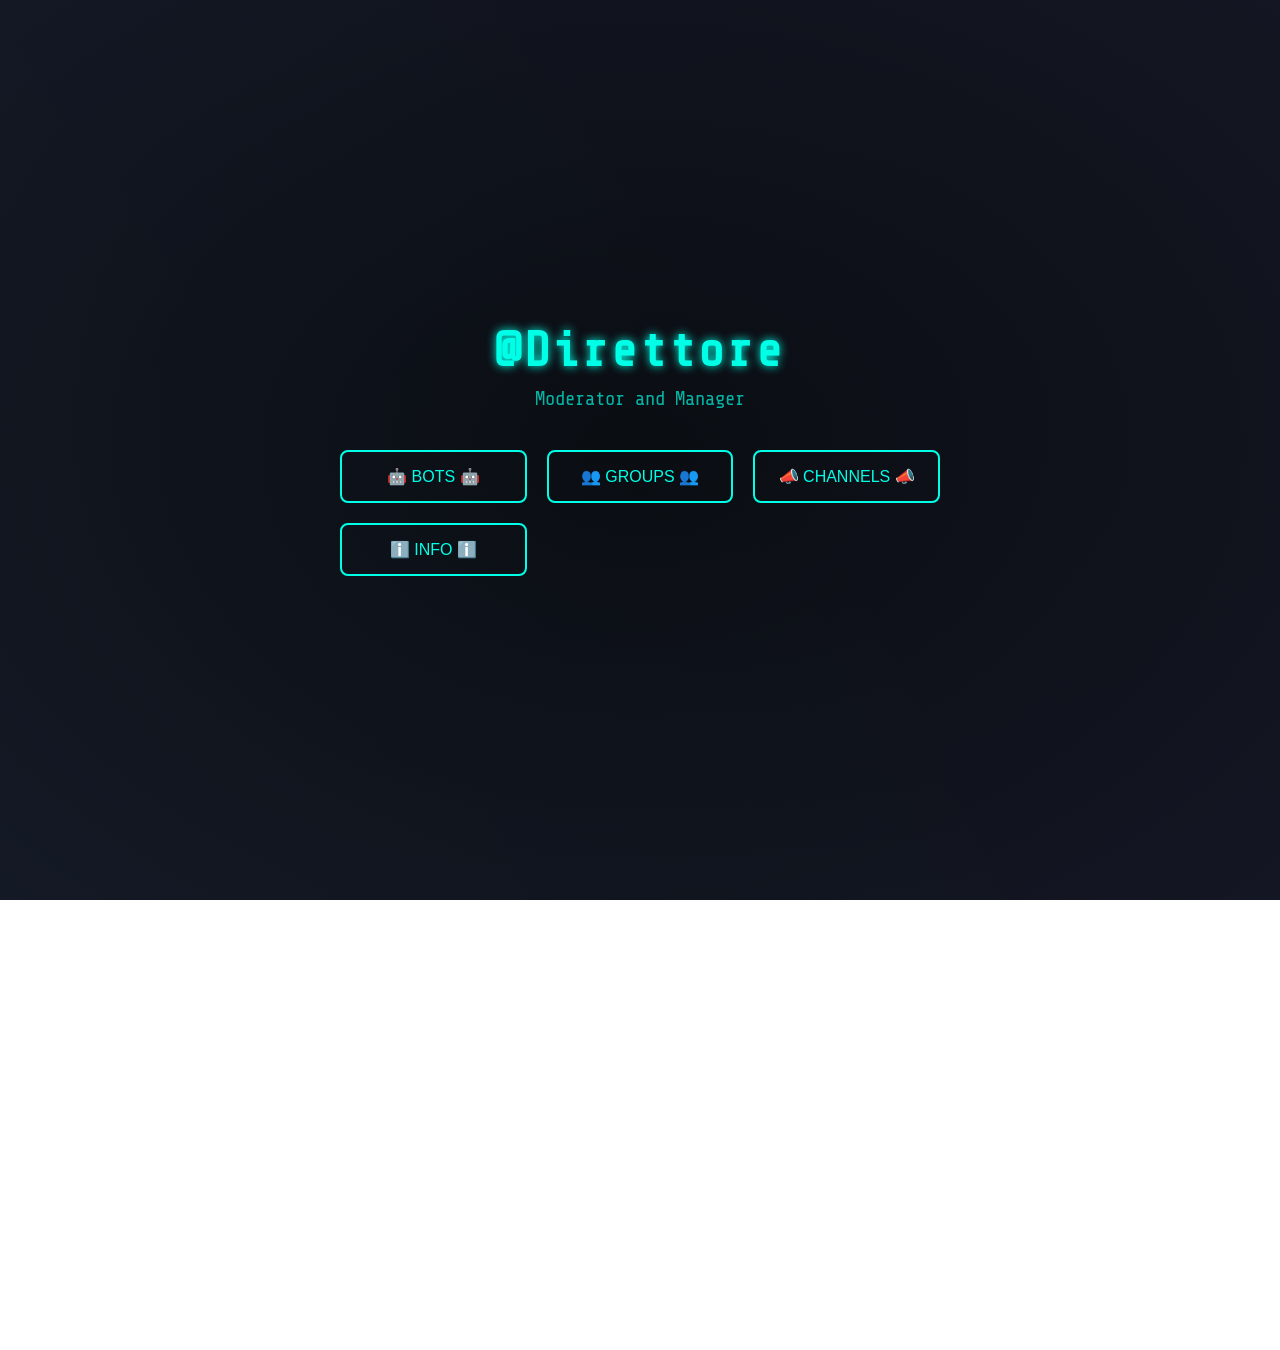
==== commit 70e82162: "Add files via upload" ====
--- a/index.html
+++ b/index.html
@@ -3,24 +3,140 @@
 <head>
   <meta charset="UTF-8">
   <meta name="viewport" content="width=device-width, initial-scale=1">
-  <title>Website Under Maintenance</title>
+  <title>@Direttore's Bio</title>
   <link rel="stylesheet" href="style.css">
 </head>
 <body>
-  <!-- Sfondo glitch in movimento -->
-  <div class="glitch-background"></div>
+  <div class="main-screen">
+    <h1>@Direttore</h1>
+    <p>Moderator and Manager</p>
 
-  <div class="content">
-    <!-- Titolo principale glitchato -->
-    <h1 class="glitch" data-text="Website Under Maintenance">Website Under Maintenance</h1>
-    
-    <!-- Testo dinamico che cambia -->
-    <p class="subtext">Performing scheduled upgrades...</p>
-    
-    <!-- Loader pulsante -->
-    <div class="pulse-loader"></div>
+    <div class="buttons-grid">
+      <button class="open-popup" data-target="bots">🤖 BOTS 🤖</button>
+      <button class="open-popup" data-target="groups">👥 GROUPS 👥</button>
+      <button class="open-popup" data-target="channels">📣 CHANNELS 📣</button>
+      <button class="open-popup" data-target="info">ℹ️ INFO ℹ️</button>
+    </div>
+  </div>
+
+  <!-- Popup Bots -->
+  <div id="popup-bots" class="popup">
+    <div class="popup-content">
+      <span class="close-popup">&times;</span>
+      <h2>🤖 BOTS 🤖</h2>
+      <div class="items">
+        <div class="item">
+          <h3>ChatFightBot <span class="status online">ONLINE</span></h3>
+          <p>Combat System</p>
+          <a href="https://t.me/ChatFightBot" target="_blank">Access Bot →</a>
+        </div>
+        <div class="item">
+          <h3>MultiForwardBot <span class="status online">ONLINE</span></h3>
+          <p>Forward System</p>
+          <a href="https://t.me/MultiForwardBot" target="_blank">Access Bot →</a>
+        </div>
+        <div class="item">
+          <h3>BlockListScammerBot <span class="status online">ONLINE</span></h3>
+          <p>Security System</p>
+          <a href="https://t.me/BlockListScammerBot" target="_blank">Access Bot →</a>
+        </div>
+        <div class="item">
+          <h3>DangerousUsersBot <span class="status offline">OFFLINE</span></h3>
+          <p>System Unavailable</p>
+        </div>
+        <div class="item">
+          <h3>WordChainMasterBot <span class="status offline">OFFLINE</span></h3>
+          <p>System Unavailable</p>
+        </div>
+      </div>
+    </div>
+  </div>
+
+  <!-- Popup Groups -->
+  <div id="popup-groups" class="popup">
+    <div class="popup-content">
+      <span class="close-popup">&times;</span>
+      <h2>👥 GROUPS 👥</h2>
+      <div class="items">
+        <div class="item">
+          <h3>ITA_Gruppi <span class="status online">ONLINE</span></h3>
+          <p>Italian Hub</p>
+          <a href="https://t.me/ITA_Gruppi" target="_blank">Access Group →</a>
+        </div>
+        <div class="item">
+          <h3>NetworkCina <span class="status online">ONLINE</span></h3>
+          <p>Network Hub</p>
+          <a href="https://t.me/NetworkCina/18" target="_blank">Access Group →</a>
+        </div>
+        <div class="item">
+          <h3>tginfoitachat <span class="status online">ONLINE</span></h3>
+          <p>Chat Group</p>
+          <a href="https://t.me/tginfoitachat" target="_blank">Access Group →</a>
+        </div>
+        <div class="item">
+          <h3>PlayersNetwork <span class="status online">ONLINE</span></h3>
+          <p>Players Hub</p>
+          <a href="https://t.me/PlayersNetwork/40" target="_blank">Access Group →</a>
+        </div>
+      </div>
+    </div>
+  </div>
+
+  <!-- Popup Channels -->
+  <div id="popup-channels" class="popup">
+    <div class="popup-content">
+      <span class="close-popup">&times;</span>
+      <h2>📣 CHANNELS 📣</h2>
+      <div class="items">
+        <div class="item">
+          <h3>tginfoita <span class="status online">ONLINE</span></h3>
+          <p>Info Channel</p>
+          <a href="https://t.me/tginfoita" target="_blank">Access Channel →</a>
+        </div>
+        <div class="item">
+          <h3>betainfoita <span class="status online">ONLINE</span></h3>
+          <p>Beta Channel</p>
+          <a href="https://t.me/betainfoita" target="_blank">Access Channel →</a>
+        </div>
+        <div class="item">
+          <h3>ChatFightUpdates <span class="status online">ONLINE</span></h3>
+          <p>Updates Channel</p>
+          <a href="https://t.me/ChatFightUpdates" target="_blank">Access Channel →</a>
+        </div>
+      </div>
+    </div>
+  </div>
+
+  <!-- Popup Info -->
+  <div id="popup-info" class="popup">
+    <div class="popup-content">
+      <span class="close-popup">&times;</span>
+      <h2>ℹ️ INFO ℹ️</h2>
+      <div class="items">
+        <div class="item">
+          <h3>Active Since</h3>
+          <p>2017</p>
+        </div>
+        <div class="item">
+          <h3>Telegram ID</h3>
+          <p>633883299</p>
+        </div>
+        <div class="item">
+          <h3>Usernames</h3>
+          <p>
+            <a href="https://t.me/Direttore" target="_blank">@Direttore</a> / 
+            <a href="https://t.me/Condannato" target="_blank">@Condannato</a>
+          </p>
+        </div>
+        <div class="item">
+          <h3>Limited Access</h3>
+          <p>🇮🇹LIMITATI🇮🇹 / 🇬🇧LIMITED🇬🇧</p>
+          <a href="https://t.me/facsoBot" target="_blank">Access Restricted →</a>
+        </div>
+      </div>
+    </div>
   </div>
 
   <script src="script.js"></script>
 </body>
-</html>
+</html>
--- a/style.css
+++ b/style.css
@@ -7,138 +7,205 @@
   box-sizing: border-box;
 }
 
-/* Impostazioni base */
-html, body {
+/* Impostazioni generali */
+body, html {
   width: 100%;
   height: 100%;
-  background: #000;
-  overflow: hidden;
   font-family: 'Share Tech Mono', monospace;
-  color: #00ffe7;
-}
-
-/* Sfondo con effetto scanline */
-.glitch-background {
+  background: radial-gradient(ellipse at center, #0a0a0f 0%, #141421 100%);
+  color: #00ffe7;
+  overflow-x: hidden;
+  position: relative;
+}
+
+/* Background dinamico */
+body::before {
+  content: "";
   position: absolute;
-  width: 100%;
-  height: 100%;
-  background: repeating-linear-gradient(
-    0deg,
-    rgba(0, 255, 231, 0.05),
-    rgba(0, 255, 231, 0.05) 2px,
-    transparent 2px,
-    transparent 4px
-  );
-  animation: scan 10s linear infinite;
+  top: -50%;
+  left: -50%;
+  width: 200%;
+  height: 200%;
+  background: linear-gradient(60deg, rgba(0, 255, 231, 0.03) 0%, transparent 100%);
+  animation: moveBackground 60s linear infinite;
   z-index: 0;
 }
 
-/* Movimento verticale lento dello sfondo */
-@keyframes scan {
-  0% { background-position: 0 0; }
-  100% { background-position: 0 1000px; }
-}
-
-/* Contenuto centrato */
-.content {
+/* Schermata principale */
+.main-screen {
   position: relative;
   z-index: 1;
-  height: 100%;
+  height: 100vh;
   display: flex;
   flex-direction: column;
   justify-content: center;
   align-items: center;
   text-align: center;
   padding: 20px;
-}
-
-/* Titolo glitchato */
-.glitch {
+  animation: fadeIn 2s ease;
+}
+
+.main-screen h1 {
   font-size: 3rem;
-  position: relative;
-  color: #00ffe7;
-  letter-spacing: 2px;
-  text-transform: uppercase;
-  animation: glitch 2s infinite;
-}
-
-.glitch::before, .glitch::after {
-  content: attr(data-text);
-  position: absolute;
+  letter-spacing: 3px;
+  margin-bottom: 10px;
+  text-shadow: 0 0 10px #00ffe7;
+}
+
+.main-screen p {
+  font-size: 1.2rem;
+  color: rgba(0, 255, 231, 0.7);
+  margin-bottom: 40px;
+}
+
+/* Griglia pulsanti */
+.buttons-grid {
+  display: grid;
+  grid-template-columns: repeat(auto-fit, minmax(150px, 1fr));
+  gap: 20px;
+  width: 100%;
+  max-width: 600px;
+}
+
+.open-popup {
+  padding: 15px 20px;
+  font-size: 1rem;
+  border: 2px solid #00ffe7;
+  background: transparent;
+  color: #00ffe7;
+  cursor: pointer;
+  transition: all 0.3s ease;
+  border-radius: 8px;
+  position: relative;
+  overflow: hidden;
+}
+
+.open-popup:hover {
+  background: #00ffe7;
+  color: #0a0a0f;
+}
+
+/* Popup */
+.popup {
+  position: fixed;
   top: 0;
   left: 0;
   width: 100%;
-  color: #00ffe7;
-  overflow: hidden;
-}
-
-.glitch::before {
-  left: 2px;
-  text-shadow: -2px 0 magenta;
-  animation: glitchTop 2s infinite;
-}
-
-.glitch::after {
-  left: -2px;
-  text-shadow: -2px 0 red;
-  animation: glitchBottom 2s infinite;
-}
-
-/* Effetto glitch principale */
-@keyframes glitch {
-  0% { transform: none; }
-  20% { transform: skewX(5deg); }
-  40% { transform: skewX(-5deg); }
-  60% { transform: skewX(5deg); }
-  80% { transform: skewX(-5deg); }
-  100% { transform: none; }
-}
-
-/* Taglio e sfasamento superiore */
-@keyframes glitchTop {
-  0% { clip: rect(0, 9999px, 0, 0); }
-  10% { clip: rect(0, 9999px, 20px, 0); }
-  20% { clip: rect(0, 9999px, 0, 0); }
-  30% { clip: rect(0, 9999px, 30px, 0); }
-  100% { clip: rect(0, 9999px, 0, 0); }
-}
-
-/* Taglio e sfasamento inferiore */
-@keyframes glitchBottom {
-  0% { clip: rect(0, 9999px, 0, 0); }
-  10% { clip: rect(30px, 9999px, 9999px, 0); }
-  20% { clip: rect(0, 9999px, 0, 0); }
-  30% { clip: rect(20px, 9999px, 9999px, 0); }
-  100% { clip: rect(0, 9999px, 0, 0); }
-}
-
-/* Testo sotto dinamico */
-.subtext {
-  font-size: 1.2rem;
-  margin-top: 20px;
-  opacity: 0.8;
-  animation: flicker 3s infinite;
-}
-
-/* Loader pulsante */
-.pulse-loader {
-  margin-top: 40px;
-  width: 50px;
-  height: 50px;
-  border: 3px solid #00ffe7;
-  border-radius: 50%;
-  animation: pulse 1.5s infinite ease-in-out;
-}
-
-/* Animazione del loader */
-@keyframes pulse {
-  0% { transform: scale(1); opacity: 1; }
-  50% { transform: scale(1.3); opacity: 0.6; }
-  100% { transform: scale(1); opacity: 1; }
-}
-
-/* Flicker sul testo dinamico */
-@keyframes flicker {
-  0%, 19%, 21%, 23%, 25%, 54%, 56%, 100% { opacity: 0.99; }
-  20%, 24%, 55% { opacity: 0.4; }
+  height: 100%;
+  backdrop-filter: blur(10px);
+  background: rgba(10, 10, 15, 0.7);
+  display: none;
+  align-items: center;
+  justify-content: center;
+  z-index: 1000;
+  animation: fadeIn 0.5s ease;
+}
+
+/* Contenuto popup */
+.popup-content {
+  background: rgba(18, 18, 27, 0.7);
+  border: 1px solid rgba(0, 255, 231, 0.2);
+  box-shadow: 0 0 30px rgba(0, 255, 231, 0.1);
+  padding: 30px;
+  border-radius: 10px;
+  width: 90%;
+  max-width: 700px;
+  max-height: 80%;
+  overflow-y: auto;
+  position: relative;
+  animation: popupSlide 0.5s ease;
+}
+
+/* Bottone chiusura */
+.close-popup {
+  position: absolute;
+  top: 15px;
+  right: 20px;
+  font-size: 2rem;
+  color: #00ffe7;
+  cursor: pointer;
+}
+
+/* Titolo sezione */
+.popup-content h2 {
+  margin-bottom: 20px;
+  font-size: 2rem;
+  text-shadow: 0 0 5px #00ffe7;
+}
+
+/* Lista elementi */
+.items {
+  display: flex;
+  flex-direction: column;
+  gap: 20px;
+}
+
+.item {
+  background: rgba(27, 27, 41, 0.8);
+  padding: 20px;
+  border-radius: 8px;
+  transition: transform 0.3s, background 0.3s;
+}
+
+.item:hover {
+  background: rgba(35, 35, 57, 0.9);
+  transform: scale(1.02);
+}
+
+/* Stato */
+.status {
+  font-size: 0.9rem;
+  margin-left: 10px;
+  padding: 2px 8px;
+  border-radius: 4px;
+  background: rgba(0, 255, 0, 0.2);
+  color: #00ff00;
+}
+
+.status.offline {
+  background: rgba(255, 0, 0, 0.2);
+  color: #ff0000;
+}
+
+/* Link interni popup */
+.item a {
+  display: inline-block;
+  margin-top: 10px;
+  text-decoration: none;
+  color: #00ffe7;
+  font-weight: bold;
+  transition: color 0.3s;
+}
+
+.item a:hover {
+  color: #00bfa5;
+}
+
+/* Link multipli (esempio Direttore / Condannato) */
+.item p a {
+  margin: 0 5px;
+  font-size: 1rem;
+}
+
+/* Animazioni */
+@keyframes fadeIn {
+  0% { opacity: 0; }
+  100% { opacity: 1; }
+}
+
+@keyframes popupSlide {
+  0% { transform: translateY(-50px); opacity: 0; }
+  100% { transform: translateY(0); opacity: 1; }
+}
+
+@keyframes moveBackground {
+  0% { transform: rotate(0deg); }
+  100% { transform: rotate(360deg); }
+}
+
+/* Responsive */
+@media (max-width: 600px) {
+  .buttons-grid {
+    grid-template-columns: 1fr;
+  }
 }
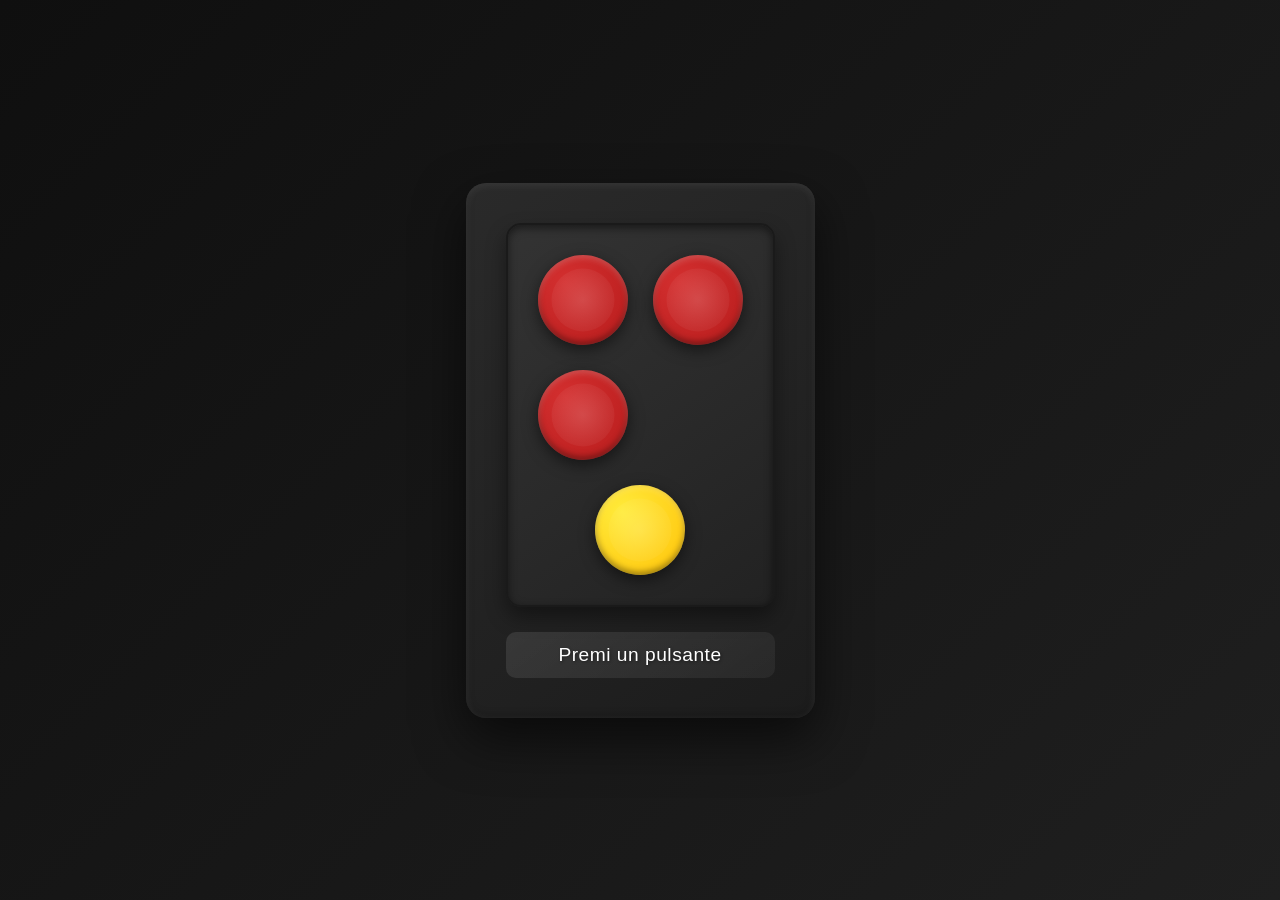
==== commit c681f6f9: "Add files via upload" ====
--- a/index.html
+++ b/index.html
@@ -1,142 +1,39 @@
 <!DOCTYPE html>
-<html lang="en">
+<html lang="it">
 <head>
-  <meta charset="UTF-8">
-  <meta name="viewport" content="width=device-width, initial-scale=1">
-  <title>@Direttore's Bio</title>
-  <link rel="stylesheet" href="style.css">
+    <meta charset="UTF-8">
+    <meta name="viewport" content="width=device-width, initial-scale=1.0">
+    <title>Pulsantiera ATAC Ultra Realistica</title>
+    <link rel="stylesheet" href="style.css">
 </head>
 <body>
-  <div class="main-screen">
-    <h1>@Direttore</h1>
-    <p>Moderator and Manager</p>
-
-    <div class="buttons-grid">
-      <button class="open-popup" data-target="bots">🤖 BOTS 🤖</button>
-      <button class="open-popup" data-target="groups">👥 GROUPS 👥</button>
-      <button class="open-popup" data-target="channels">📣 CHANNELS 📣</button>
-      <button class="open-popup" data-target="info">ℹ️ INFO ℹ️</button>
+    <div class="container">
+        <div class="control-panel">
+            <div class="button-wrapper">
+                <button class="door-button" id="door1">
+                    <span class="led"></span>
+                </button>
+            </div>
+            <div class="button-wrapper">
+                <button class="door-button" id="door2">
+                    <span class="led"></span>
+                </button>
+            </div>
+            <div class="button-wrapper">
+                <button class="door-button" id="door3">
+                    <span class="led"></span>
+                </button>
+            </div>
+            <div class="button-wrapper general">
+                <button class="general-button" id="general">
+                    <span class="led"></span>
+                </button>
+            </div>
+        </div>
+        <div class="status" id="status">Premi un pulsante</div>
     </div>
-  </div>
-
-  <!-- Popup Bots -->
-  <div id="popup-bots" class="popup">
-    <div class="popup-content">
-      <span class="close-popup">&times;</span>
-      <h2>🤖 BOTS 🤖</h2>
-      <div class="items">
-        <div class="item">
-          <h3>ChatFightBot <span class="status online">ONLINE</span></h3>
-          <p>Combat System</p>
-          <a href="https://t.me/ChatFightBot" target="_blank">Access Bot →</a>
-        </div>
-        <div class="item">
-          <h3>MultiForwardBot <span class="status online">ONLINE</span></h3>
-          <p>Forward System</p>
-          <a href="https://t.me/MultiForwardBot" target="_blank">Access Bot →</a>
-        </div>
-        <div class="item">
-          <h3>BlockListScammerBot <span class="status online">ONLINE</span></h3>
-          <p>Security System</p>
-          <a href="https://t.me/BlockListScammerBot" target="_blank">Access Bot →</a>
-        </div>
-        <div class="item">
-          <h3>DangerousUsersBot <span class="status offline">OFFLINE</span></h3>
-          <p>System Unavailable</p>
-        </div>
-        <div class="item">
-          <h3>WordChainMasterBot <span class="status offline">OFFLINE</span></h3>
-          <p>System Unavailable</p>
-        </div>
-      </div>
-    </div>
-  </div>
-
-  <!-- Popup Groups -->
-  <div id="popup-groups" class="popup">
-    <div class="popup-content">
-      <span class="close-popup">&times;</span>
-      <h2>👥 GROUPS 👥</h2>
-      <div class="items">
-        <div class="item">
-          <h3>ITA_Gruppi <span class="status online">ONLINE</span></h3>
-          <p>Italian Hub</p>
-          <a href="https://t.me/ITA_Gruppi" target="_blank">Access Group →</a>
-        </div>
-        <div class="item">
-          <h3>NetworkCina <span class="status online">ONLINE</span></h3>
-          <p>Network Hub</p>
-          <a href="https://t.me/NetworkCina/18" target="_blank">Access Group →</a>
-        </div>
-        <div class="item">
-          <h3>tginfoitachat <span class="status online">ONLINE</span></h3>
-          <p>Chat Group</p>
-          <a href="https://t.me/tginfoitachat" target="_blank">Access Group →</a>
-        </div>
-        <div class="item">
-          <h3>PlayersNetwork <span class="status online">ONLINE</span></h3>
-          <p>Players Hub</p>
-          <a href="https://t.me/PlayersNetwork/40" target="_blank">Access Group →</a>
-        </div>
-      </div>
-    </div>
-  </div>
-
-  <!-- Popup Channels -->
-  <div id="popup-channels" class="popup">
-    <div class="popup-content">
-      <span class="close-popup">&times;</span>
-      <h2>📣 CHANNELS 📣</h2>
-      <div class="items">
-        <div class="item">
-          <h3>tginfoita <span class="status online">ONLINE</span></h3>
-          <p>Info Channel</p>
-          <a href="https://t.me/tginfoita" target="_blank">Access Channel →</a>
-        </div>
-        <div class="item">
-          <h3>betainfoita <span class="status online">ONLINE</span></h3>
-          <p>Beta Channel</p>
-          <a href="https://t.me/betainfoita" target="_blank">Access Channel →</a>
-        </div>
-        <div class="item">
-          <h3>ChatFightUpdates <span class="status online">ONLINE</span></h3>
-          <p>Updates Channel</p>
-          <a href="https://t.me/ChatFightUpdates" target="_blank">Access Channel →</a>
-        </div>
-      </div>
-    </div>
-  </div>
-
-  <!-- Popup Info -->
-  <div id="popup-info" class="popup">
-    <div class="popup-content">
-      <span class="close-popup">&times;</span>
-      <h2>ℹ️ INFO ℹ️</h2>
-      <div class="items">
-        <div class="item">
-          <h3>Active Since</h3>
-          <p>2017</p>
-        </div>
-        <div class="item">
-          <h3>Telegram ID</h3>
-          <p>633883299</p>
-        </div>
-        <div class="item">
-          <h3>Usernames</h3>
-          <p>
-            <a href="https://t.me/Direttore" target="_blank">@Direttore</a> / 
-            <a href="https://t.me/Condannato" target="_blank">@Condannato</a>
-          </p>
-        </div>
-        <div class="item">
-          <h3>Limited Access</h3>
-          <p>🇮🇹LIMITATI🇮🇹 / 🇬🇧LIMITED🇬🇧</p>
-          <a href="https://t.me/facsoBot" target="_blank">Access Restricted →</a>
-        </div>
-      </div>
-    </div>
-  </div>
-
-  <script src="script.js"></script>
+    <audio id="click-sound" src="https://www.soundjay.com/buttons/sounds/button-09.mp3"></audio>
+    <audio id="active-sound" src="https://www.soundjay.com/mechanical/sounds/relay-click.mp3"></audio>
+    <script src="script.js"></script>
 </body>
-</html>+</html>
--- a/style.css
+++ b/style.css
@@ -1,211 +1,185 @@
-@import url('https://fonts.googleapis.com/css2?family=Share+Tech+Mono&display=swap');
-
-/* Reset base */
 * {
-  margin: 0;
-  padding: 0;
-  box-sizing: border-box;
+    margin: 0;
+    padding: 0;
+    box-sizing: border-box;
 }
 
-/* Impostazioni generali */
-body, html {
-  width: 100%;
-  height: 100%;
-  font-family: 'Share Tech Mono', monospace;
-  background: radial-gradient(ellipse at center, #0a0a0f 0%, #141421 100%);
-  color: #00ffe7;
-  overflow-x: hidden;
-  position: relative;
+body {
+    background: linear-gradient(135deg, #0f0f0f, #1f1f1f);
+    display: flex;
+    justify-content: center;
+    align-items: center;
+    min-height: 100vh;
+    overflow: auto;
 }
 
-/* Background dinamico */
-body::before {
-  content: "";
-  position: absolute;
-  top: -50%;
-  left: -50%;
-  width: 200%;
-  height: 200%;
-  background: linear-gradient(60deg, rgba(0, 255, 231, 0.03) 0%, transparent 100%);
-  animation: moveBackground 60s linear infinite;
-  z-index: 0;
+.container {
+    background: linear-gradient(145deg, #2a2a2a, #1c1c1c);
+    padding: 40px;
+    border-radius: 20px;
+    box-shadow: 
+        0 20px 50px rgba(0, 0, 0, 0.6),
+        inset 0 2px 8px rgba(255, 255, 255, 0.1),
+        inset 0 -2px 8px rgba(0, 0, 0, 0.3);
+    text-align: center;
+    animation: fadeIn 1s ease-out;
 }
 
-/* Schermata principale */
-.main-screen {
-  position: relative;
-  z-index: 1;
-  height: 100vh;
-  display: flex;
-  flex-direction: column;
-  justify-content: center;
-  align-items: center;
-  text-align: center;
-  padding: 20px;
-  animation: fadeIn 2s ease;
+@keyframes fadeIn {
+    from { transform: translateY(-50px); opacity: 0; }
+    to { transform: translateY(0); opacity: 1; }
 }
 
-.main-screen h1 {
-  font-size: 3rem;
-  letter-spacing: 3px;
-  margin-bottom: 10px;
-  text-shadow: 0 0 10px #00ffe7;
+.control-panel {
+    display: grid;
+    grid-template-columns: repeat(2, 1fr);
+    gap: 25px;
+    padding: 30px;
+    background: linear-gradient(145deg, #333, #222);
+    border: 2px solid #1a1a1a;
+    border-radius: 15px;
+    box-shadow: 
+        inset 0 3px 8px rgba(0, 0, 0, 0.5),
+        0 10px 20px rgba(0, 0, 0, 0.4);
 }
 
-.main-screen p {
-  font-size: 1.2rem;
-  color: rgba(0, 255, 231, 0.7);
-  margin-bottom: 40px;
+.button-wrapper {
+    position: relative;
+    display: flex;
+    justify-content: center;
+    align-items: center;
 }
 
-/* Griglia pulsanti */
-.buttons-grid {
-  display: grid;
-  grid-template-columns: repeat(auto-fit, minmax(150px, 1fr));
-  gap: 20px;
-  width: 100%;
-  max-width: 600px;
+.button-wrapper.general {
+    grid-column: span 2;
 }
 
-.open-popup {
-  padding: 15px 20px;
-  font-size: 1rem;
-  border: 2px solid #00ffe7;
-  background: transparent;
-  color: #00ffe7;
-  cursor: pointer;
-  transition: all 0.3s ease;
-  border-radius: 8px;
-  position: relative;
-  overflow: hidden;
+.door-button, .general-button {
+    width: 90px;
+    height: 90px;
+    border-radius: 50%;
+    border: none;
+    background: radial-gradient(circle at 30% 30%, #d32f2f, #b71c1c); /* Rosso ATAC */
+    box-shadow: 
+        0 5px 15px rgba(0, 0, 0, 0.5),
+        inset 0 3px 6px rgba(255, 255, 255, 0.2),
+        inset 0 -3px 6px rgba(0, 0, 0, 0.4);
+    cursor: pointer;
+    transition: all 0.15s ease;
+    position: relative;
+    overflow: hidden;
 }
 
-.open-popup:hover {
-  background: #00ffe7;
-  color: #0a0a0f;
+.general-button {
+    background: radial-gradient(circle at 30% 30%, #ffeb3b, #ffc107); /* Giallo ATAC */
 }
 
-/* Popup */
-.popup {
-  position: fixed;
-  top: 0;
-  left: 0;
-  width: 100%;
-  height: 100%;
-  backdrop-filter: blur(10px);
-  background: rgba(10, 10, 15, 0.7);
-  display: none;
-  align-items: center;
-  justify-content: center;
-  z-index: 1000;
-  animation: fadeIn 0.5s ease;
+.door-button:hover, .general-button:hover {
+    transform: translateY(-4px);
+    box-shadow: 
+        0 10px 25px rgba(0, 0, 0, 0.6),
+        inset 0 3px 6px rgba(255, 255, 255, 0.3),
+        inset 0 -3px 6px rgba(0, 0, 0, 0.4);
 }
 
-/* Contenuto popup */
-.popup-content {
-  background: rgba(18, 18, 27, 0.7);
-  border: 1px solid rgba(0, 255, 231, 0.2);
-  box-shadow: 0 0 30px rgba(0, 255, 231, 0.1);
-  padding: 30px;
-  border-radius: 10px;
-  width: 90%;
-  max-width: 700px;
-  max-height: 80%;
-  overflow-y: auto;
-  position: relative;
-  animation: popupSlide 0.5s ease;
+.door-button:active, .general-button:active {
+    transform: translateY(2px);
+    box-shadow: 
+        0 3px 8px rgba(0, 0, 0, 0.4),
+        inset 0 3px 6px rgba(0, 0, 0, 0.5);
 }
 
-/* Bottone chiusura */
-.close-popup {
-  position: absolute;
-  top: 15px;
-  right: 20px;
-  font-size: 2rem;
-  color: #00ffe7;
-  cursor: pointer;
+.door-button::before, .general-button::before {
+    content: '';
+    position: absolute;
+    top: 0;
+    left: -100%;
+    width: 100%;
+    height: 100%;
+    background: linear-gradient(90deg, transparent, rgba(255, 255, 255, 0.4), transparent);
+    transition: 0.4s;
 }
 
-/* Titolo sezione */
-.popup-content h2 {
-  margin-bottom: 20px;
-  font-size: 2rem;
-  text-shadow: 0 0 5px #00ffe7;
+.door-button:hover::before, .general-button:hover::before {
+    left: 100%;
 }
 
-/* Lista elementi */
-.items {
-  display: flex;
-  flex-direction: column;
-  gap: 20px;
+.door-button::after, .general-button::after {
+    content: '';
+    position: absolute;
+    top: 50%;
+    left: 50%;
+    width: 70%;
+    height: 70%;
+    background: radial-gradient(circle, rgba(255, 255, 255, 0.15), transparent);
+    transform: translate(-50%, -50%);
+    border-radius: 50%;
 }
 
-.item {
-  background: rgba(27, 27, 41, 0.8);
-  padding: 20px;
-  border-radius: 8px;
-  transition: transform 0.3s, background 0.3s;
+.door-button.active, .general-button.active {
+    box-shadow: 
+        0 0 20px rgba(211, 47, 47, 0.8),
+        inset 0 3px 6px rgba(0, 0, 0, 0.5);
+    animation: vibrate 0.1s ease-in-out 2;
 }
 
-.item:hover {
-  background: rgba(35, 35, 57, 0.9);
-  transform: scale(1.02);
+.general-button.active {
+    box-shadow: 
+        0 0 20px rgba(255, 235, 59, 0.8),
+        inset 0 3px 6px rgba(0, 0, 0, 0.5);
 }
 
-/* Stato */
-.status {
-  font-size: 0.9rem;
-  margin-left: 10px;
-  padding: 2px 8px;
-  border-radius: 4px;
-  background: rgba(0, 255, 0, 0.2);
-  color: #00ff00;
+@keyframes vibrate {
+    0%, 100% { transform: translate(0, 0); }
+    50% { transform: translate(2px, -2px); }
 }
 
-.status.offline {
-  background: rgba(255, 0, 0, 0.2);
-  color: #ff0000;
+.led {
+    position: absolute;
+    top: -15px;
+    right: -15px;
+    width: 12px;
+    height: 12px;
+    background: #4caf50;
+    border-radius: 50%;
+    box-shadow: 0 0 10px rgba(76, 175, 80, 0.5);
+    opacity: 0;
+    transition: opacity 0.3s ease;
 }
 
-/* Link interni popup */
-.item a {
-  display: inline-block;
-  margin-top: 10px;
-  text-decoration: none;
-  color: #00ffe7;
-  font-weight: bold;
-  transition: color 0.3s;
+.button-wrapper.active .led {
+    opacity: 1;
+    animation: blink 0.5s ease-in-out 2;
 }
 
-.item a:hover {
-  color: #00bfa5;
+@keyframes blink {
+    0%, 100% { opacity: 1; }
+    50% { opacity: 0.5; }
 }
 
-/* Link multipli (esempio Direttore / Condannato) */
-.item p a {
-  margin: 0 5px;
-  font-size: 1rem;
+.status {
+    margin-top: 25px;
+    padding: 12px;
+    background: linear-gradient(145deg, rgba(255, 255, 255, 0.1), rgba(255, 255, 255, 0.05));
+    border-radius: 10px;
+    color: #fff;
+    font-size: 1.2em;
+    font-family: 'Arial', sans-serif;
+    text-shadow: 1px 1px 3px rgba(0, 0, 0, 0.4);
+    transition: all 0.3s ease;
+    letter-spacing: 0.5px;
 }
 
-/* Animazioni */
-@keyframes fadeIn {
-  0% { opacity: 0; }
-  100% { opacity: 1; }
-}
-
-@keyframes popupSlide {
-  0% { transform: translateY(-50px); opacity: 0; }
-  100% { transform: translateY(0); opacity: 1; }
-}
-
-@keyframes moveBackground {
-  0% { transform: rotate(0deg); }
-  100% { transform: rotate(360deg); }
-}
-
-/* Responsive */
-@media (max-width: 600px) {
-  .buttons-grid {
-    grid-template-columns: 1fr;
-  }
+@media (max-width: 400px) {
+    .control-panel {
+        grid-template-columns: 1fr;
+        gap: 20px;
+    }
+    .button-wrapper.general {
+        grid-column: span 1;
+    }
+    .door-button, .general-button {
+        width: 70px;
+        height: 70px;
+    }
 }
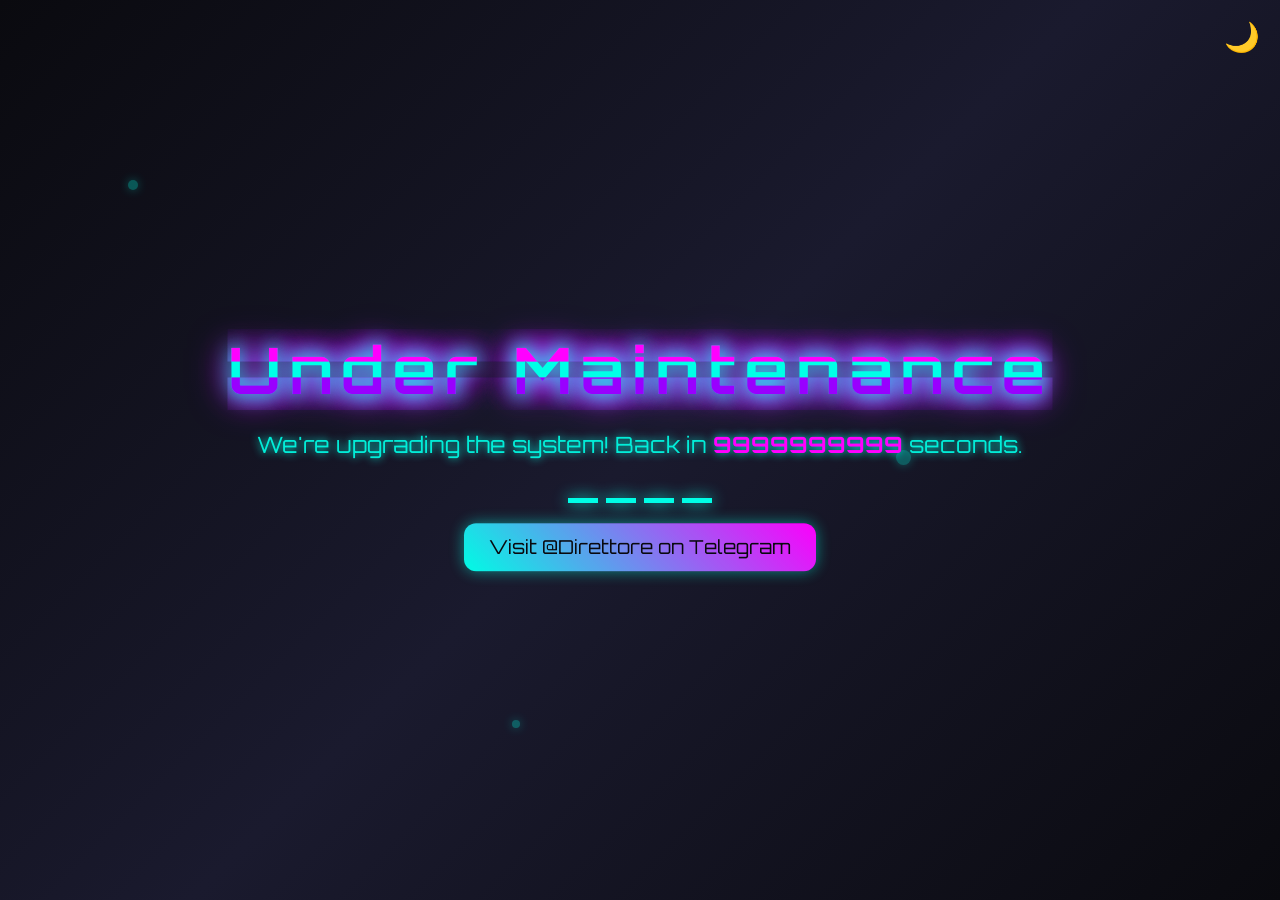
==== commit 205485b2: "Add files via upload" ====
--- a/index.html
+++ b/index.html
@@ -1,39 +1,37 @@
 <!DOCTYPE html>
-<html lang="it">
+<html lang="en">
 <head>
-    <meta charset="UTF-8">
-    <meta name="viewport" content="width=device-width, initial-scale=1.0">
-    <title>Pulsantiera ATAC Ultra Realistica</title>
-    <link rel="stylesheet" href="style.css">
+  <meta charset="UTF-8">
+  <meta name="viewport" content="width=device-width, initial-scale=1.0">
+  <title>Under Maintenance - @Direttore</title>
+  <link rel="stylesheet" href="style.css">
+  <link rel="stylesheet" href="https://fonts.googleapis.com/css2?family=Orbitron:wght@400;700&display=swap">
+  <link rel="icon" href="data:image/svg+xml,<svg xmlns='http://www.w3.org/2000/svg' viewBox='0 0 24 24'><path fill='%2300ffe7' d='M12 2a10 10 0 0 0-10 10 10 10 0 0 0 10 10 10 10 0 0 0 10-10 10 10 0 0 0-10-10zm0 18a8 8 0 0 1-8-8 8 8 0 0 1 8-8 8 8 0 0 1 8 8 8 8 0 0 1-8 8zm-1-12h2v2h-2zm0 4h2v6h-2z'/></svg>">
 </head>
 <body>
-    <div class="container">
-        <div class="control-panel">
-            <div class="button-wrapper">
-                <button class="door-button" id="door1">
-                    <span class="led"></span>
-                </button>
-            </div>
-            <div class="button-wrapper">
-                <button class="door-button" id="door2">
-                    <span class="led"></span>
-                </button>
-            </div>
-            <div class="button-wrapper">
-                <button class="door-button" id="door3">
-                    <span class="led"></span>
-                </button>
-            </div>
-            <div class="button-wrapper general">
-                <button class="general-button" id="general">
-                    <span class="led"></span>
-                </button>
-            </div>
-        </div>
-        <div class="status" id="status">Premi un pulsante</div>
+  <!-- Sfondo -->
+  <div class="background">
+    <div class="particle"></div>
+    <div class="particle"></div>
+    <div class="particle"></div>
+  </div>
+
+  <!-- Contenitore -->
+  <div class="maintenance-container">
+    <h1 class="neon-text glitch" data-text="Under Maintenance">Under Maintenance</h1>
+    <p class="subtitle">We're upgrading the system! Back in <span id="countdown">30</span> seconds.</p>
+    <button class="theme-toggle" aria-label="Toggle theme">🌙</button>
+    <div class="loader">
+      <div class="neon-line"></div>
+      <div class="neon-line"></div>
+      <div class="neon-line"></div>
+      <div class="neon-line"></div>
     </div>
-    <audio id="click-sound" src="https://www.soundjay.com/buttons/sounds/button-09.mp3"></audio>
-    <audio id="active-sound" src="https://www.soundjay.com/mechanical/sounds/relay-click.mp3"></audio>
-    <script src="script.js"></script>
+    <a href="https://t.me/Direttore" class="share-button">Visit @Direttore on Telegram</a>
+  </div>
+
+  <!-- Librerie -->
+  <script src="https://cdnjs.cloudflare.com/ajax/libs/gsap/3.12.5/gsap.min.js" async></script>
+  <script src="script.js"></script>
 </body>
-</html>
+</html>
--- a/style.css
+++ b/style.css
@@ -1,185 +1,253 @@
+@import url('https://fonts.googleapis.com/css2?family=Orbitron:wght@400;700&display=swap');
+
+/* Reset */
 * {
-    margin: 0;
-    padding: 0;
-    box-sizing: border-box;
-}
-
-body {
-    background: linear-gradient(135deg, #0f0f0f, #1f1f1f);
-    display: flex;
-    justify-content: center;
-    align-items: center;
-    min-height: 100vh;
-    overflow: auto;
-}
-
-.container {
-    background: linear-gradient(145deg, #2a2a2a, #1c1c1c);
-    padding: 40px;
-    border-radius: 20px;
-    box-shadow: 
-        0 20px 50px rgba(0, 0, 0, 0.6),
-        inset 0 2px 8px rgba(255, 255, 255, 0.1),
-        inset 0 -2px 8px rgba(0, 0, 0, 0.3);
-    text-align: center;
-    animation: fadeIn 1s ease-out;
-}
-
-@keyframes fadeIn {
-    from { transform: translateY(-50px); opacity: 0; }
-    to { transform: translateY(0); opacity: 1; }
-}
-
-.control-panel {
-    display: grid;
-    grid-template-columns: repeat(2, 1fr);
-    gap: 25px;
-    padding: 30px;
-    background: linear-gradient(145deg, #333, #222);
-    border: 2px solid #1a1a1a;
-    border-radius: 15px;
-    box-shadow: 
-        inset 0 3px 8px rgba(0, 0, 0, 0.5),
-        0 10px 20px rgba(0, 0, 0, 0.4);
-}
-
-.button-wrapper {
-    position: relative;
-    display: flex;
-    justify-content: center;
-    align-items: center;
-}
-
-.button-wrapper.general {
-    grid-column: span 2;
-}
-
-.door-button, .general-button {
-    width: 90px;
-    height: 90px;
-    border-radius: 50%;
-    border: none;
-    background: radial-gradient(circle at 30% 30%, #d32f2f, #b71c1c); /* Rosso ATAC */
-    box-shadow: 
-        0 5px 15px rgba(0, 0, 0, 0.5),
-        inset 0 3px 6px rgba(255, 255, 255, 0.2),
-        inset 0 -3px 6px rgba(0, 0, 0, 0.4);
-    cursor: pointer;
-    transition: all 0.15s ease;
-    position: relative;
-    overflow: hidden;
-}
-
-.general-button {
-    background: radial-gradient(circle at 30% 30%, #ffeb3b, #ffc107); /* Giallo ATAC */
-}
-
-.door-button:hover, .general-button:hover {
-    transform: translateY(-4px);
-    box-shadow: 
-        0 10px 25px rgba(0, 0, 0, 0.6),
-        inset 0 3px 6px rgba(255, 255, 255, 0.3),
-        inset 0 -3px 6px rgba(0, 0, 0, 0.4);
-}
-
-.door-button:active, .general-button:active {
-    transform: translateY(2px);
-    box-shadow: 
-        0 3px 8px rgba(0, 0, 0, 0.4),
-        inset 0 3px 6px rgba(0, 0, 0, 0.5);
-}
-
-.door-button::before, .general-button::before {
-    content: '';
-    position: absolute;
-    top: 0;
-    left: -100%;
-    width: 100%;
-    height: 100%;
-    background: linear-gradient(90deg, transparent, rgba(255, 255, 255, 0.4), transparent);
-    transition: 0.4s;
-}
-
-.door-button:hover::before, .general-button:hover::before {
-    left: 100%;
-}
-
-.door-button::after, .general-button::after {
-    content: '';
-    position: absolute;
-    top: 50%;
-    left: 50%;
-    width: 70%;
-    height: 70%;
-    background: radial-gradient(circle, rgba(255, 255, 255, 0.15), transparent);
-    transform: translate(-50%, -50%);
-    border-radius: 50%;
-}
-
-.door-button.active, .general-button.active {
-    box-shadow: 
-        0 0 20px rgba(211, 47, 47, 0.8),
-        inset 0 3px 6px rgba(0, 0, 0, 0.5);
-    animation: vibrate 0.1s ease-in-out 2;
-}
-
-.general-button.active {
-    box-shadow: 
-        0 0 20px rgba(255, 235, 59, 0.8),
-        inset 0 3px 6px rgba(0, 0, 0, 0.5);
-}
-
-@keyframes vibrate {
-    0%, 100% { transform: translate(0, 0); }
-    50% { transform: translate(2px, -2px); }
-}
-
-.led {
-    position: absolute;
-    top: -15px;
-    right: -15px;
-    width: 12px;
-    height: 12px;
-    background: #4caf50;
-    border-radius: 50%;
-    box-shadow: 0 0 10px rgba(76, 175, 80, 0.5);
-    opacity: 0;
-    transition: opacity 0.3s ease;
-}
-
-.button-wrapper.active .led {
-    opacity: 1;
-    animation: blink 0.5s ease-in-out 2;
-}
-
-@keyframes blink {
-    0%, 100% { opacity: 1; }
-    50% { opacity: 0.5; }
-}
-
-.status {
-    margin-top: 25px;
-    padding: 12px;
-    background: linear-gradient(145deg, rgba(255, 255, 255, 0.1), rgba(255, 255, 255, 0.05));
-    border-radius: 10px;
-    color: #fff;
-    font-size: 1.2em;
-    font-family: 'Arial', sans-serif;
-    text-shadow: 1px 1px 3px rgba(0, 0, 0, 0.4);
-    transition: all 0.3s ease;
-    letter-spacing: 0.5px;
-}
-
-@media (max-width: 400px) {
-    .control-panel {
-        grid-template-columns: 1fr;
-        gap: 20px;
-    }
-    .button-wrapper.general {
-        grid-column: span 1;
-    }
-    .door-button, .general-button {
-        width: 70px;
-        height: 70px;
-    }
+  margin: 0;
+  padding: 0;
+  box-sizing: border-box;
+}
+
+body, html {
+  width: 100%;
+  height: 100%;
+  font-family: 'Orbitron', sans-serif;
+  background: #0a0a0f;
+  color: #00ffe7;
+  overflow: hidden;
+  position: relative;
+  transition: background 0.5s, color 0.5s;
+}
+
+body.light-theme {
+  background: #e0e0e0;
+  color: #0a0a0f;
+}
+
+/* Sfondo */
+.background {
+  position: fixed;
+  top: 0;
+  left: 0;
+  width: 100%;
+  height: 100%;
+  background: linear-gradient(135deg, #0a0a0f 0%, #1a1a2e 50%, #0a0a0f 100%);
+  animation: gradientShift 10s ease infinite;
+  z-index: 1;
+}
+
+body.light-theme .background {
+  background: linear-gradient(135deg, #e0e0e0 0%, #f0f0f0 50%, #e0e0e0 100%);
+}
+
+@keyframes gradientShift {
+  0% { background-position: 0% 50%; }
+  50% { background-position: 100% 50%; }
+  100% { background-position: 0% 50%; }
+}
+
+/* Particelle */
+.particle {
+  position: absolute;
+  background: #00ffe7;
+  border-radius: 50%;
+  box-shadow: 0 0 10px #00ffe7;
+  animation: float 15s infinite;
+  opacity: 0.3;
+}
+
+body.light-theme .particle {
+  background: #0a0a0f;
+  box-shadow: 0 0 10px #0a0a0f;
+}
+
+.particle:nth-child(1) { width: 10px; height: 10px; top: 20%; left: 10%; animation-duration: 20s; }
+.particle:nth-child(2) { width: 15px; height: 15px; top: 50%; left: 70%; animation-duration: 25s; }
+.particle:nth-child(3) { width: 8px; height: 8px; top: 80%; left: 40%; animation-duration: 18s; }
+
+@keyframes float {
+  0% { transform: translate(0, 0); }
+  50% { transform: translate(20px, -20px); }
+  100% { transform: translate(0, 0); }
+}
+
+/* Contenitore */
+.maintenance-container {
+  position: relative;
+  z-index: 100;
+  height: 100vh;
+  display: flex;
+  flex-direction: column;
+  justify-content: center;
+  align-items: center;
+  text-align: center;
+  padding: 20px;
+}
+
+/* Testo Neon con Glitch */
+.neon-text {
+  font-size: 4rem;
+  font-weight: 700;
+  letter-spacing: 8px;
+  text-shadow: 0 0 20px #00ffe7, 0 0 30px #ff00ff, 0 0 40px #9900ff;
+  animation: flicker 2s infinite alternate;
+  position: relative;
+}
+
+body.light-theme .neon-text {
+  text-shadow: 0 0 15px #0a0a0f;
+  color: #0a0a0f;
+}
+
+.glitch::before,
+.glitch::after {
+  content: attr(data-text);
+  position: absolute;
+  top: 0;
+  left: 0;
+  width: 100%;
+  color: #00ffe7;
+}
+
+body.light-theme .glitch::before,
+body.light-theme .glitch::after {
+  color: #0a0a0f;
+}
+
+.glitch::before {
+  color: #ff00ff;
+  animation: glitch 1.2s infinite;
+  clip-path: polygon(0 0, 100% 0, 100% 40%, 0 40%);
+}
+
+.glitch::after {
+  color: #9900ff;
+  animation: glitch 1.8s infinite;
+  clip-path: polygon(0 60%, 100% 60%, 100% 100%, 0 100%);
+}
+
+@keyframes glitch {
+  0% { transform: translate(0); }
+  20% { transform: translate(-3px, 3px); }
+  40% { transform: translate(3px, -3px); }
+  60% { transform: translate(-2px, 2px); }
+  80% { transform: translate(2px, -2px); }
+  100% { transform: translate(0); }
+}
+
+@keyframes flicker {
+  0% { opacity: 1; }
+  50% { opacity: 0.7; }
+  100% { opacity: 1; }
+}
+
+.subtitle {
+  font-size: 1.4rem;
+  color: rgba(0, 255, 231, 0.9);
+  margin: 20px 0;
+  text-shadow: 0 0 8px #00ffe7;
+}
+
+body.light-theme .subtitle {
+  color: #0a0a0f;
+  text-shadow: none;
+}
+
+#countdown {
+  font-weight: 700;
+  color: #ff00ff;
+}
+
+body.light-theme #countdown {
+  color: #0a0a0f;
+}
+
+/* Toggle Tema */
+.theme-toggle {
+  position: absolute;
+  top: 20px;
+  right: 20px;
+  background: transparent;
+  border: none;
+  font-size: 1.8rem;
+  cursor: pointer;
+  color: #00ffe7;
+  z-index: 1000;
+  transition: transform 0.3s;
+}
+
+body.light-theme .theme-toggle {
+  color: #0a0a0f;
+}
+
+.theme-toggle:hover {
+  transform: rotate(360deg);
+}
+
+/* Loader */
+.loader {
+  display: flex;
+  gap: 8px;
+  margin-top: 20px;
+}
+
+.neon-line {
+  width: 30px;
+  height: 5px;
+  background: #00ffe7;
+  box-shadow: 0 0 15px #00ffe7;
+  animation: wave 1.5s infinite;
+}
+
+body.light-theme .neon-line {
+  background: #0a0a0f;
+  box-shadow: 0 0 10px #0a0a0f;
+}
+
+.neon-line:nth-child(2) { animation-delay: 0.2s; }
+.neon-line:nth-child(3) { animation-delay: 0.4s; }
+.neon-line:nth-child(4) { animation-delay: 0.6s; }
+
+@keyframes wave {
+  0% { transform: translateY(0); opacity: 1; }
+  50% { transform: translateY(-10px); opacity: 0.5; }
+  100% { transform: translateY(0); opacity: 1; }
+}
+
+/* Pulsante Condivisione */
+.share-button {
+  margin-top: 20px;
+  padding: 12px 25px;
+  font-size: 1.2rem;
+  background: linear-gradient(45deg, #00ffe7, #ff00ff);
+  color: #0a0a0f;
+  text-decoration: none;
+  border-radius: 12px;
+  transition: transform 0.3s, box-shadow 0.3s;
+  box-shadow: 0 0 15px rgba(0, 255, 231, 0.5);
+}
+
+.share-button:hover {
+  transform: scale(1.05);
+  box-shadow: 0 0 25px rgba(0, 255, 231, 0.8);
+}
+
+body.light-theme .share-button {
+  background: linear-gradient(45deg, #0a0a0f, #333);
+  color: #e0e0e0;
+}
+
+/* Responsive */
+@media (max-width: 600px) {
+  .neon-text {
+    font-size: 2.5rem;
+  }
+
+  .subtitle {
+    font-size: 1.1rem;
+  }
+
+  .share-button {
+    padding: 10px 20px;
+    font-size: 1rem;
+  }
 }
